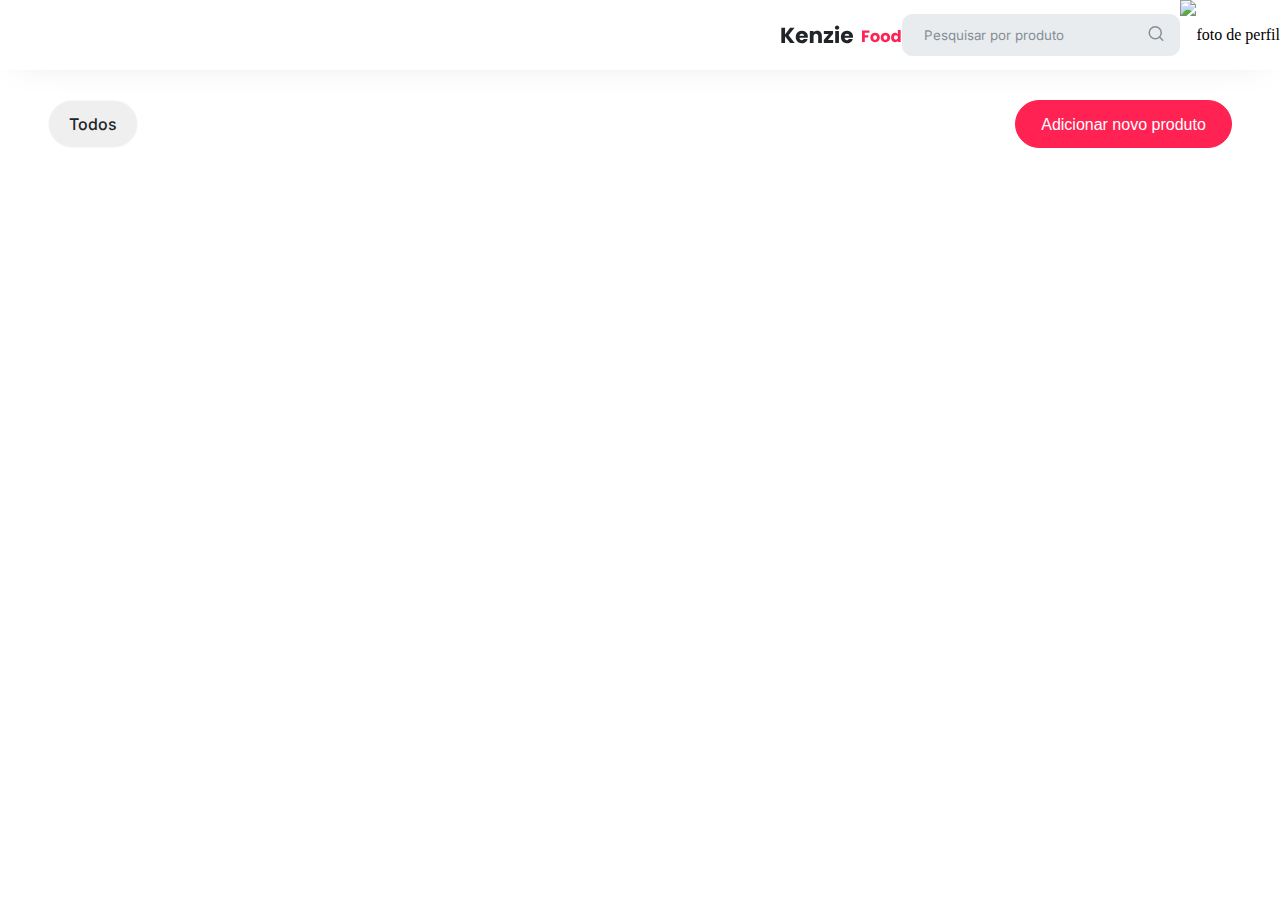
==== src/pages/admin.html @ 423d0959 "html e estilo do popup admin" ====
<!DOCTYPE html>
<html lang="pt">
<head>
    <meta charset="UTF-8">
    <meta http-equiv="X-UA-Compatible" content="IE=edge">
    <meta name="viewport" content="width=device-width, initial-scale=1.0">
    <link rel="stylesheet" href="../style/reset.css">
    <link rel="stylesheet" href="../style/styleAdmin.css">
    <title>Kenzie Food</title>
</head>
<body>
    <header>
        <section id="logoKenzieFood">
            <svg width="122" height="33" viewBox="0 0 122 33" fill="none" xmlns="http://www.w3.org/2000/svg">
                <path d="M10.1749 24L5.05492 17.2746V24H1.34508V8.77017H5.05492V15.4522L10.1315 8.77017H14.4922L8.59119 16.2332L14.7092 24H10.1749ZM27.8837 17.7519C27.8837 18.099 27.862 18.4606 27.8186 18.8366H19.4227C19.4806 19.5887 19.7192 20.1672 20.1386 20.5722C20.5725 20.9627 21.1005 21.158 21.7224 21.158C22.648 21.158 23.2916 20.7675 23.6532 19.9864H27.6017C27.3992 20.7819 27.0304 21.4979 26.4953 22.1342C25.9746 22.7706 25.3165 23.2696 24.521 23.6312C23.7255 23.9928 22.836 24.1736 21.8525 24.1736C20.6666 24.1736 19.6107 23.9205 18.6851 23.4142C17.7594 22.908 17.0363 22.1849 16.5156 21.2447C15.9949 20.3046 15.7346 19.2054 15.7346 17.9471C15.7346 16.6888 15.9877 15.5896 16.4939 14.6495C17.0146 13.7094 17.7377 12.9862 18.6634 12.48C19.589 11.9738 20.6521 11.7207 21.8525 11.7207C23.0241 11.7207 24.0654 11.9666 24.9766 12.4583C25.8878 12.9501 26.5965 13.6515 27.1027 14.5627C27.6234 15.4739 27.8837 16.5369 27.8837 17.7519ZM24.0871 16.7756C24.0871 16.1392 23.8702 15.633 23.4363 15.2569C23.0024 14.8809 22.46 14.6929 21.8092 14.6929C21.1872 14.6929 20.6593 14.8737 20.2254 15.2353C19.806 15.5968 19.5457 16.1103 19.4444 16.7756H24.0871ZM37.2171 11.7641C38.6345 11.7641 39.7627 12.2269 40.6015 13.1525C41.4549 14.0637 41.8815 15.322 41.8815 16.9275V24H38.1934V17.4264C38.1934 16.6165 37.9837 15.9873 37.5642 15.539C37.1448 15.0906 36.5807 14.8664 35.872 14.8664C35.1633 14.8664 34.5993 15.0906 34.1798 15.539C33.7604 15.9873 33.5507 16.6165 33.5507 17.4264V24H29.8409V11.8942H33.5507V13.4997C33.9267 12.9645 34.4329 12.5451 35.0693 12.2414C35.7057 11.9232 36.4216 11.7641 37.2171 11.7641ZM47.9307 20.941H53.1809V24H43.787V21.0495L48.8202 14.9532H43.8303V11.8942H53.0724V14.8447L47.9307 20.941ZM57.088 10.6359C56.4371 10.6359 55.902 10.4479 55.4825 10.0719C55.0776 9.68135 54.8751 9.20407 54.8751 8.64C54.8751 8.06147 55.0776 7.58418 55.4825 7.20813C55.902 6.81762 56.4371 6.62237 57.088 6.62237C57.7244 6.62237 58.245 6.81762 58.65 7.20813C59.0694 7.58418 59.2792 8.06147 59.2792 8.64C59.2792 9.20407 59.0694 9.68135 58.65 10.0719C58.245 10.4479 57.7244 10.6359 57.088 10.6359ZM58.932 11.8942V24H55.2222V11.8942H58.932ZM73.032 17.7519C73.032 18.099 73.0103 18.4606 72.967 18.8366H64.571C64.6289 19.5887 64.8675 20.1672 65.287 20.5722C65.7209 20.9627 66.2488 21.158 66.8707 21.158C67.7963 21.158 68.4399 20.7675 68.8015 19.9864H72.75C72.5475 20.7819 72.1787 21.4979 71.6436 22.1342C71.1229 22.7706 70.4648 23.2696 69.6693 23.6312C68.8738 23.9928 67.9844 24.1736 67.0009 24.1736C65.8149 24.1736 64.759 23.9205 63.8334 23.4142C62.9077 22.908 62.1846 22.1849 61.6639 21.2447C61.1432 20.3046 60.8829 19.2054 60.8829 17.9471C60.8829 16.6888 61.136 15.5896 61.6422 14.6495C62.1629 13.7094 62.8861 12.9862 63.8117 12.48C64.7374 11.9738 65.8004 11.7207 67.0009 11.7207C68.1724 11.7207 69.2137 11.9666 70.1249 12.4583C71.0361 12.9501 71.7448 13.6515 72.251 14.5627C72.7717 15.4739 73.032 16.5369 73.032 17.7519ZM69.2354 16.7756C69.2354 16.1392 69.0185 15.633 68.5846 15.2569C68.1507 14.8809 67.6083 14.6929 66.9575 14.6929C66.3355 14.6929 65.8076 14.8737 65.3737 15.2353C64.9543 15.5968 64.694 16.1103 64.5927 16.7756H69.2354Z" fill="#212529"/>
                <path d="M89.4447 11.5776V13.8068H84.7912V16.2149H88.2732V18.379H84.7912V23H82.0088V11.5776H89.4447ZM95.04 23.1302C94.1505 23.1302 93.3478 22.9403 92.6319 22.5607C91.9268 22.181 91.3681 21.6386 90.9559 20.9336C90.5546 20.2285 90.3539 19.4041 90.3539 18.4603C90.3539 17.5275 90.56 16.7085 90.9722 16.0034C91.3844 15.2875 91.9485 14.7397 92.6644 14.36C93.3803 13.9803 94.1831 13.7905 95.0725 13.7905C95.962 13.7905 96.7647 13.9803 97.4807 14.36C98.1966 14.7397 98.7607 15.2875 99.1729 16.0034C99.5851 16.7085 99.7912 17.5275 99.7912 18.4603C99.7912 19.3932 99.5797 20.2176 99.1566 20.9336C98.7444 21.6386 98.1749 22.181 97.4481 22.5607C96.7322 22.9403 95.9295 23.1302 95.04 23.1302ZM95.04 20.722C95.5715 20.722 96.0217 20.5268 96.3905 20.1363C96.7702 19.7458 96.96 19.1871 96.96 18.4603C96.96 17.7336 96.7756 17.1749 96.4068 16.7844C96.0488 16.3939 95.6041 16.1986 95.0725 16.1986C94.5302 16.1986 94.08 16.3939 93.722 16.7844C93.3641 17.1641 93.1851 17.7227 93.1851 18.4603C93.1851 19.1871 93.3586 19.7458 93.7058 20.1363C94.0637 20.5268 94.5085 20.722 95.04 20.722ZM105.4 23.1302C104.511 23.1302 103.708 22.9403 102.992 22.5607C102.287 22.181 101.728 21.6386 101.316 20.9336C100.915 20.2285 100.714 19.4041 100.714 18.4603C100.714 17.5275 100.92 16.7085 101.332 16.0034C101.745 15.2875 102.309 14.7397 103.025 14.36C103.741 13.9803 104.543 13.7905 105.433 13.7905C106.322 13.7905 107.125 13.9803 107.841 14.36C108.557 14.7397 109.121 15.2875 109.533 16.0034C109.945 16.7085 110.151 17.5275 110.151 18.4603C110.151 19.3932 109.94 20.2176 109.517 20.9336C109.105 21.6386 108.535 22.181 107.808 22.5607C107.092 22.9403 106.29 23.1302 105.4 23.1302ZM105.4 20.722C105.932 20.722 106.382 20.5268 106.751 20.1363C107.13 19.7458 107.32 19.1871 107.32 18.4603C107.32 17.7336 107.136 17.1749 106.767 16.7844C106.409 16.3939 105.964 16.1986 105.433 16.1986C104.89 16.1986 104.44 16.3939 104.082 16.7844C103.724 17.1641 103.545 17.7227 103.545 18.4603C103.545 19.1871 103.719 19.7458 104.066 20.1363C104.424 20.5268 104.869 20.722 105.4 20.722ZM111.074 18.4441C111.074 17.5112 111.248 16.6922 111.595 15.9871C111.953 15.282 112.436 14.7397 113.043 14.36C113.651 13.9803 114.328 13.7905 115.077 13.7905C115.674 13.7905 116.216 13.9153 116.704 14.1647C117.203 14.4142 117.594 14.7505 117.876 15.1736V10.9593H120.658V23H117.876V21.6983C117.615 22.1322 117.241 22.4793 116.753 22.7397C116.276 23 115.717 23.1302 115.077 23.1302C114.328 23.1302 113.651 22.9403 113.043 22.5607C112.436 22.1702 111.953 21.6224 111.595 20.9173C111.248 20.2014 111.074 19.3769 111.074 18.4441ZM117.876 18.4603C117.876 17.7661 117.68 17.2183 117.29 16.8169C116.91 16.4156 116.444 16.2149 115.891 16.2149C115.337 16.2149 114.865 16.4156 114.475 16.8169C114.095 17.2075 113.905 17.7498 113.905 18.4441C113.905 19.1383 114.095 19.6915 114.475 20.1037C114.865 20.5051 115.337 20.7058 115.891 20.7058C116.444 20.7058 116.91 20.5051 117.29 20.1037C117.68 19.7024 117.876 19.1546 117.876 18.4603Z" fill="#FF2253"/>
                </svg>                
        </section>
        <section id="barraDePesquisa">
            <input type="text" name="pesquisa" id="pesquisa" placeholder="Pesquisar por produto">
            <button id="botaoPesquisar">
                <svg width="18" height="19" viewBox="0 0 18 19" fill="none" xmlns="http://www.w3.org/2000/svg">
                    <path d="M8.25 14.75C11.5637 14.75 14.25 12.0637 14.25 8.75C14.25 5.43629 11.5637 2.75 8.25 2.75C4.93629 2.75 2.25 5.43629 2.25 8.75C2.25 12.0637 4.93629 14.75 8.25 14.75Z" stroke="#868E96" stroke-width="1.5" stroke-linecap="round" stroke-linejoin="round"/>
                    <path d="M15.7503 16.2499L12.4878 12.9874" stroke="#868E96" stroke-width="1.5" stroke-linecap="round" stroke-linejoin="round"/>
                </svg>
            </button>
        </section>
        <section>
            <img src="" alt="foto de perfil" srcset="" id="fotoPerfil">
        </section>
    </header>
    <main>
        <article id="vitrinePrincipal">
            <section id="vitrineCategorias">
                <nav id="botoesCategoria">
                    <button class="categoriasVitrine">Todos</button>
                </nav>
                <button id="adicionarProduto">Adicionar novo produto</button>
            </section>

            <div id="cadastrarProdutoModal" class="modal">

                <div class="modal-content">
                    <div class="cadastro">
                        <span class="close">X</span>
                        <p>Cadastro de produto</p>
                    </div>
                    <div id="cadastrarProdutoInfo">
                        <form id="cadastrarProdutoForm">
                            <label for="nomeProduto">Nome do Produto</label>
                            <input class="cadastrarProdutoInput" type="text" name="nomeProduto" placeholder="Digitar o nome do produto">
                            <label for="descricaoProduto">Descrição</label>
                            <input class="cadastrarProdutoInput" type="text" name="descricaoProduto" placeholder="Digitar a descrição">
                            <label>Categorias</label>
                            <div id="cadastrarProdutoCategorias">
                            </div>
                            <label for="valorProduto">Valor do Produto</label>
                            <input class="cadastrarProdutoInput" type="number" name="valorProduto" placeholder="Digitar o valor aqui">
                            <label for="imagemProduto">Link da Imagem</label>
                            <input class="cadastrarProdutoInput" type="url" name="imagemProduto" placeholder="Inser link">
                            <button id="cadastrarProdutoButton">Cadastrar Produto</button>
                        </form>
                    </div>
                </div>
              
              </div>

            <section id="vitrineProdutos">
                <!-- CARD DOS PRODUTOS VAI AQUI -->
            </section>
        </article>
    </main>
    <div class="modalEditarCarrinhoContainerOverlay modalEditarProdutoCarrinho--hide">
        <div class="modalEditarProdutoCarrinho">
            <div class="modalEditarProdutoCarrinho__cabecalho">
                <h3>Status</h3>
                <span>x</span>                   
            </div>

            <div class="modalEditarProdutoCarrinho__corpo">
                <form action="#">
                        <div class="modalEditarProdutoCarrinho__containerNome">
                            <label class="modalEditarProdutoCarrinho__label" for="nome">Nome do Produto</label>
                            <input class="modalEditarProdutoCarrinho__input" type="text" name="nome" id="nome" placeholder="">
                        </div>
                
                        <div class="modalEditarProdutoCarrinho__containerDescricao"> 
                            <label class="modalEditarProdutoCarrinho__descricao" for="descricao">Descrição</label>
                            <textarea type="text" name="descricao" id="descricao" class="modalEditarProdutoCarrinho__textArea"  placeholder="Esse é um dos sabores de pizza mais pedidos por quem não come carne"></textarea>
                        </div>            

                        <div class="modalEditarProdutoCarrinho__categoria">
                            <h3>Categorias</h3>
                            <div class="modalEditarProdutoCarrinho__containerBotoes">
                            
                                <button class="modalEditarProdutoCarrinho__butoes">Panificadora</button>
                                <button class="modalEditarProdutoCarrinho__butoes">Frutas</button>
                                <button class="modalEditarProdutoCarrinho__butoes">Bebidas</button>
                            </div>
                        </div>

                        <div class="modalEditarProdutoCarrinho__containerValorProduto">
                            <label class="modalEditarProdutoCarrinho__label" for="nome">Valor do Produto</label>
                            <input class="modalEditarProdutoCarrinho__input" type="text" name="nome" id="nome" placeholder="50.00">
                        </div>
                        
                        <div class="modalEditarProdutoCarrinho__containerLinkDaImagem">
                            <label class="modalEditarProdutoCarrinho__label" for="nome">Link da imagem</label>
                            <input class="modalEditarProdutoCarrinho__input" type="url" name="nome" id="nome" placeholder="https://images.unsplash.com/">
                        </div>

                        <div class="modalEditarProdutoCarrinho__containerBotoesSubmit">
                            
                            <button class="modalEditarProdutoCarrinho__butoes">Excluir</button>
                            <button class="modalEditarProdutoCarrinho__butoes modalEditarProdutoCarrinho__butoes--width">Salvar alterações</button>
                        </div>
                    
                </form>
            </div>
        </div>
    </div>
    <div class="notification-popup notification-popup--hide">
        <div class="notification-popup__cabecalho">
            <h2>Status</h2>
            <span>x</span>   
        </div>
        <div class="notification-popup__corpo">
            <p>Produto adicionado com sucesso</p>
        </div>

        <div class="notification-popup__status notification-popup__status--bg-color"></div>
    </div>

    <script type="module" src="../controllers/admin/scriptAdmin.js"></script>
</body>
</html>
---- src/style/styleAdmin.css ----
@import url("https://fonts.googleapis.com/css2?family=Inter:wght@100;200;300;400;500;600;700;800;900&family=Poppins:ital,wght@0,100;0,200;0,300;0,400;0,500;0,600;0,700;0,800;0,900;1,100;1,200;1,300;1,400;1,500;1,600;1,700;1,800;1,900&display=swap");

/* HEADER */
header {
    width: 100%;
    line-height: 70px;
    display: flex;
    flex-direction: row;
    justify-content: flex-end;
    box-shadow: 0px 0px 40px -20px rgba(0, 0, 0, 0.25);
    margin-bottom: 30px;
    align-items: center;
}

#content {
    display: flex;
    justify-content: space-between;
    width: 100vw;
    margin: 0 auto;
    padding: 1rem 3rem;
}

#pesquisa {
    border: none;
    box-sizing: border-box;
    font-family: "Inter";
    font-style: normal;
    color: #868e96;
    background: #e9ecef;
    padding-left: 1em;
}

::placeholder {
    color: #868e96;
}



#logoKenzieFood{
    display: flex;
    align-items: center;
}

#voltarHome{
    height: 43px;
}

#barraDePesquisa{
    display: flex;
    background-color: #e9ecef;
    border: 1.5px solid #e9ecef;
    border-radius: 10px;
    padding: 0.5em;
}

#botaoPesquisar{
    border: none;
    background: transparent;
}



#adicionarProduto {
    width: 217px;
    height: 48px;
}

#cadastrarProdutoButton {
    width: 440px;
    height: 51px;
    margin-top: 40px;
}

#adicionarProduto, #cadastrarProdutoButton {
    background-color: #FF2253;
    display: flex;
    align-items: center;
    justify-content: center;
    border: 1.5px solid #FF2253;
    box-sizing: border-box;
    border-radius: 32px;
    cursor: pointer;
    color: white;
    font-weight: 500;
    font-size: 16px;
    line-height: 19px;
}

.modal {
    display: none; 
    align-items: center;
    justify-content: center;
    position: fixed; 
    z-index: 1; 
    left: 0;
    top: 0;
    width: 100%;
    height: 100%; 
    background-color: rgb(0,0,0); 
    background-color: rgba(0,0,0,0.4); 
}
  
.modal-content {
    display: flex;
    flex-direction: column;
    background-color: #F8F9FA;
    margin: 15% auto; 
    padding: 20px 0px;
    border: 1px solid #888;
    width: 496px; 
    border-radius: 8px;
    font-family: 'Inter';
}

.cadastro {
    display: flex;
    flex-direction: row-reverse;
    justify-content: space-between;
    align-items: center;
    margin: 0 25px 25px 25px;
}

.cadastro p {
    font-family: 'Poppins';
    font-style: normal;
    font-weight: 600;
    font-size: 17px;
    line-height: 20px;
}
  
.close {
    display: flex;
    align-items: center;
    justify-content: center;
    width: 30px;
    height: 30px;
    color: #868E96;
    float: right;
    font-family: 'Nunito';
    font-size: normal;
    font-size: 14px;
    font-weight: 400;
    line-height: 20px;
    background: #E9ECEF;
    border-radius: 4px;
}
  
.close:hover, .close:focus {
    color: black;
    text-decoration: none;
    cursor: pointer;
}

#cadastrarProdutoInfo {
    display: flex;
    justify-content: center;
    background: #FFFFFF;
    border-radius: 0px 0px 8px 8px;
}

#cadastrarProdutoForm {
    display: flex;
    flex-direction: column;
}

.cadastrarProdutoInput {
    width: 440px;
    height: 52px;
    background: #F8F9FA;
    border: 1.5px solid #DEE2E6;
    box-sizing: border-box;
    border-radius: 12px;
}

#cadastrarProdutoForm label {
    margin-top: 10px;
    margin-bottom: 5px;
}

#cadastrarProdutoCategorias{
    display: flex;
    justify-content: flex-start;
    flex-wrap: wrap;
    max-width: 440px;

}

#cadastrarProdutoCategorias .categoriasVitrine {
    display: flex;
    align-items: center;
    justify-content: center;
    box-sizing: border-box;
    border: 1.5px solid #F8F9FA;
    border-radius: 32px;
    cursor: pointer;
    background: #F8F9FA;
    color: #868E96;
    font-weight: 500;
    font-size: 16px;
    line-height: 19px;
    width: fit-content;
    padding: 0px 20px;
    height: 40px;
    margin: 4px;
}

#cadastrarProdutoCategorias .categoriasVitrine:hover, .categoriasVitrine:hover, .categoriaSelected, .categoriaProdutoSelected {
    background-color: #FF2253;
    border: 1.5px solid #FF2253;
    color: white;
}

#vitrineCategorias {
    display: flex;
    justify-content: space-between;
    margin: 0 48px;
}

#botoesCategoria {
    display: flex;
    flex-wrap: wrap;
}

.categoriasVitrine {
    color: #212529;
    border: 1.5px solid #fff7f4;
}
.categoriasVitrine, .categoriaSelected, .categoriaProdutoSelected {
    display: flex;
    align-items: center;
    height: 48px;
    width: fit-content;
    font-family: "Inter";
    font-style: normal;
    font-weight: 500;
    font-size: 16px;
    box-sizing: border-box;
    border-radius: 32px;
    margin-bottom: 20px;
    margin-right: 3px;
    padding: 0px 20px;
    cursor: pointer;
}

.categoriasVitrine:hover, .categoriaSelected, .categoriaProdutoSelected {
    background-color: #FF2253;
    border: 1.5px solid #FF2253;
    color: white;
}


#categoriaInedita {
    display: flex;
    align-items: center;
    justify-content: center;
    box-sizing: border-box;
    border: 1.5px solid #F8F9FA;
    border-radius: 32px;
    background: #F8F9FA;
    color: #868E96;
    font-weight: 500;
    font-size: 16px;
    line-height: 19px;
    width: fit-content;
    padding: 0px 20px;
    height: 40px;
    margin: 4px;
}

.categoriaProdutoSelected {
    height: 40px;
    margin: 4px;
}
/* TABELA CARDS */

#vitrineProdutos {
    display: grid;
    margin: 0 48px;
    overflow-x: scroll;
}

#tituloVitrine{
    display: flex;
    margin-bottom: 2rem;
}

.coluna{
    width: 30%;
    font-size: 1em;
    color: #868E96;
}

.colunaAcoes{
    width: 20%;
    font-size: 1em;
    display: flex;
    color: #868E96;
    justify-content: center;
}

.containerCardProduto{
    display: flex;
    margin: 0.5rem 0;
    border: 1px solid #E9ECEF;
    border-radius: 12px;
    padding: 0.5rem;
}

.infoProduto{
    width: 30%;
    display: flex;
    align-items: center;
}

.infoProduto img{
    width: 2rem;
    height: 2rem;
    border-radius: 132px;
    margin-right: 1.5rem;
}

.infoProduto h2{
    font-family: 'Poppins';
    font-style: normal;
    font-weight: 500;
    font-size: 0.9em;
    color: #212529;
}

.infoCategorias{
    width: 30%;
    display: flex;
    align-items: center;
}

.infoCategorias h3{
    color: #868E96;
    background: #F8F9FA;
    border-radius: 8px;
    padding: 0.3em 1em;
}

.infoDescricao{
    width: 30%;
    display: flex;
    align-items: center;
    
}

.infoDescricao p{
    font-family: 'Poppins';
    font-style: normal;
    font-weight: 400;
    font-size: 0.9em;
    color: #868E96;
    max-width: 12ch;
    overflow: hidden;
    text-overflow: ellipsis;
    white-space: nowrap;
}

.infoAcoes{
    width: 20%;
    display: flex;
    align-items: center;
    justify-content: center;
}

.infoAcoes button{
    display: flex;
    border-radius: 100px;
    width: 2.5rem;
    align-content: center;
    height: 2.5rem;
    align-items: center;
    justify-content: center;
    border: none;
}

.infoAcoes button svg{
    width: 1rem;
    height: 1rem;
}

#editar{
    margin: 0 1rem;
}

@media (min-width: 800px){

    #vitrineProdutos{
        overflow-x: hidden;
    }

    .infoDescricao p{
        max-width: 20ch;
    }

}


/* Modal: Editar produto - Inicio*/
body{
    box-sizing: border-box;
}
.modalEditarCarrinhoContainerOverlay{
    width: 100vw;
    height: 100vh;
    background-color: #0000003d;
    top: 0;
    position: fixed;
    z-index: 2;
}
.modalEditarProdutoCarrinho{
    width: 496px;
    margin: 0 auto;
    
}
/* input, textarea{
   
} */


.modalEditarProdutoCarrinho__cabecalho{
    display: flex;
    align-items: center;
    position: relative;
    
    width: 100%;
    height: 70px;
    border-radius: 8px 8px 0px 0px;
    background-color: #F8F9FA
}
.modalEditarProdutoCarrinho__cabecalho h2{
    margin-left: 28px;
    
    font-family: 'Poppins', sans-serif;
    font-size: 14px;
    font-weight: 500;
    font-style: normal;
}
.modalEditarProdutoCarrinho__cabecalho span{
    display: flex;
    justify-content: center;
    align-items: center;
    
    position: absolute;
    right: 0;
    margin-right: 28px;
    
    Width: 31px;
    Height: 30px;
    border-radius: 4px;
    background-color: #E9ECEF;
    
    font-family: 'Nunito', sans-serif;
    color: #868E96;
    font-weight: 400;
    font-style: normal;
}


.modalEditarProdutoCarrinho__corpo{
    display: flex;
    flex-direction: column;
    align-items: center;

    width: 100%;
    height: 685px;
    border-radius: 0px 0px 8px 8px;
    background-color: #FFFFFF;
}
.modalEditarProdutoCarrinho__containerNome{
    display: flex;
    justify-content: center;
    flex-direction: column;

    height: 68px;
    margin-top: 36px;
}

.modalEditarProdutoCarrinho__containerDescricao{
    display: flex;
    justify-content: center;
    flex-direction: column;

    height: 96px;
    margin-top: 40px;

}

.modalEditarProdutoCarrinho__containerValorProduto{
    display: flex;
    justify-content: center;
    flex-direction: column;

    
    margin-top: 40px;
}
.modalEditarProdutoCarrinho__containerLinkDaImagem{
    display: flex;
    justify-content: center;
    flex-direction: column;

    height: 68px;
    margin-top: 40px;
}
.modalEditarProdutoCarrinho__textArea{
    display: flex;
    flex-direction: row;
    align-items: center;

    width: 440px;
    height: 80px;

    padding: 20px;
    resize: none;

    overflow: hidden;

    flex: none;
    order: 1;
    align-self: stretch;
    flex-grow: 0;
    margin: 10px 0px;

    border: 1.5px solid #DEE2E6;
    box-sizing: border-box;
    border-radius: 12px;
    
    color: #212529;
    background-color: #F8F9FA;
}

.modalEditarProdutoCarrinho__textArea::placeholder{
    flex: none;
    order: 0;
    flex-grow: 1;
    margin: 0px 10px;

    font-family: 'Inter';
    font-style: normal;
    font-weight: 400;
    font-size: 16px;
    color: #868E96;
}


.modalEditarProdutoCarrinho__textArea:hover{
    border: 1.5px solid #DEE2E6;
    background-color: #DEE2E6;

}
.modalEditarProdutoCarrinho__textArea:focus{
    
    border: 1.5px solid #212529;
    background-color: #ffffff;
    outline: none
}

.modalEditarProdutoCarrinho__label{
    color:#212529 ;
    line-height: 0;
}
.modalEditarProdutoCarrinho__input{
    width: 440px;
    height: 52px;
    padding: 26px 2px 26px 20px;
    margin: 16px 0px;
    

    border: 1.5px solid #DEE2E6;
    box-sizing: border-box;
    border-radius: 12px;
    color: #212529;
    background-color: #F8F9FA;
}
.modalEditarProdutoCarrinho__input::placeholder{
    flex: none;
    order: 0;
    flex-grow: 0;
    margin: 0px 10px;

    font-family: 'Inter';
    font-style: normal;
    font-weight: 400;
    font-size: 16px;
    color: #868E96;
}

.modalEditarProdutoCarrinho__input:hover{
    border: 1.5px solid #DEE2E6;
    background-color: #DEE2E6;
}

.modalEditarProdutoCarrinho__input:focus{

    border: 1.5px solid #212529;
    background-color: #ffffff;
    outline: none;
}




.modalEditarProdutoCarrinho__categoria{
    display: flex;
    flex-direction: column;
    justify-content: stretch;
    align-items: center;

    width: 440px;
    height: 60px;
    margin-top: 40px;

}
.modalEditarProdutoCarrinho__categoria h3{
    align-self: start;
    margin: 0;
    color: #212529;
    margin-bottom: 10px
}

.modalEditarProdutoCarrinho__containerBotoes{
    display: flex;
    justify-content: space-between;

    width: 100%;
     
}

.modalEditarProdutoCarrinho__categoria .modalEditarProdutoCarrinho__butoes{
 
    width: 136px;
    height: 40px;

    font-family: 'Inter';
    font-style: normal;
    font-weight: 500;
    font-size: 14px;
    line-height: 17px;
    text-align: center;
    color: #868E96;

    border: 1.5px solid #F8F9FA;
    box-sizing: border-box;
    border-radius: 32px;
    background-color: #F8F9FA;
    
    
}
.modalEditarProdutoCarrinho__categoria .modalEditarProdutoCarrinho__butoes:hover{
border: 1.5px solid #FF2253;
background-color: #FF2253;
color: #F8F9FA;
}

.modalEditarProdutoCarrinho__containerBotoesSubmit .modalEditarProdutoCarrinho__butoes{
    width: 192px;
    height: 52px;
    
    font-family: 'Inter';
    font-style: normal;
    font-weight: 500;
    font-size: 14px;
    line-height: 17px;
    text-align: center;
    color: #868E96;

    border: 1.5px solid #F8F9FA;
    box-sizing: border-box;
    border-radius: 32px;
    background-color: #F8F9FA;
}

.modalEditarProdutoCarrinho__containerBotoesSubmit{
    margin-top: 30px;
}
.modalEditarProdutoCarrinho__containerBotoesSubmit .modalEditarProdutoCarrinho__butoes--width{
    width: 240px;
}
.modalEditarProdutoCarrinho__containerBotoesSubmit .modalEditarProdutoCarrinho__butoes:hover{
    border: 1.5px solid #FF2253;
    background-color: #FF2253;
    color: #F8F9FA;
}
.modalEditarProdutoCarrinho--hide{
    display: none;
}

/* Modal: Editar produto - Fim*/


.notification-popup{
    width: 496px;
    height: 135px;
    bottom: 8px;
    float: right;
    right: 8px;
    position: fixed;
    opacity: 1;
    transition: opacity .5s linear;

}

.notification-popup--hide{
    opacity: 0;
    pointer-events: none
}

.notification-popup__cabecalho{
    display: flex;
    align-items: center;
    position: relative;
    
    width: 100%;
    height: 70px;
    border-radius: 8px 8px 0px 0px;
    background-color: #F8F9FA
}
.notification-popup__cabecalho h2{
    margin-left: 28px;
    
    font-family: 'Poppins', sans-serif;
    font-size: 14px;
    font-weight: 500;
    font-style: normal;
    color: #000000;
    
}

.notification-popup__cabecalho span{
    display: flex;
    justify-content: center;
    align-items: center;
    
    position: absolute;
    right: 0;
    margin-right: 28px;
    
    Width: 31px;
    Height: 30px;
    border-radius: 4px;
    background-color: #E9ECEF;
    
    font-family: 'Nunito', sans-serif;
    color: #868E96;
    font-weight: 400;
    font-style: normal;
}

.notification-popup__corpo{
    display: flex;
    justify-content: flex-start;
    align-items: center;

    height: 65px;
    border-radius: 0px 0px 8px 8px;
    background-color: #FFFFFF;
}
.notification-popup__corpo p{
    margin-left: 28px;
    font-family: 'Poppins';
    font-style: normal;
    font-weight: 400;
    font-size: 14px;
    line-height: 24px;

    color: #212529;
}
.notification-popup__status{
    height: 8px;
    border-radius: 0px 0px 8px 8px
}

.notification-popup__status--bg-color{
    
    background-color: #39DF8F;
}
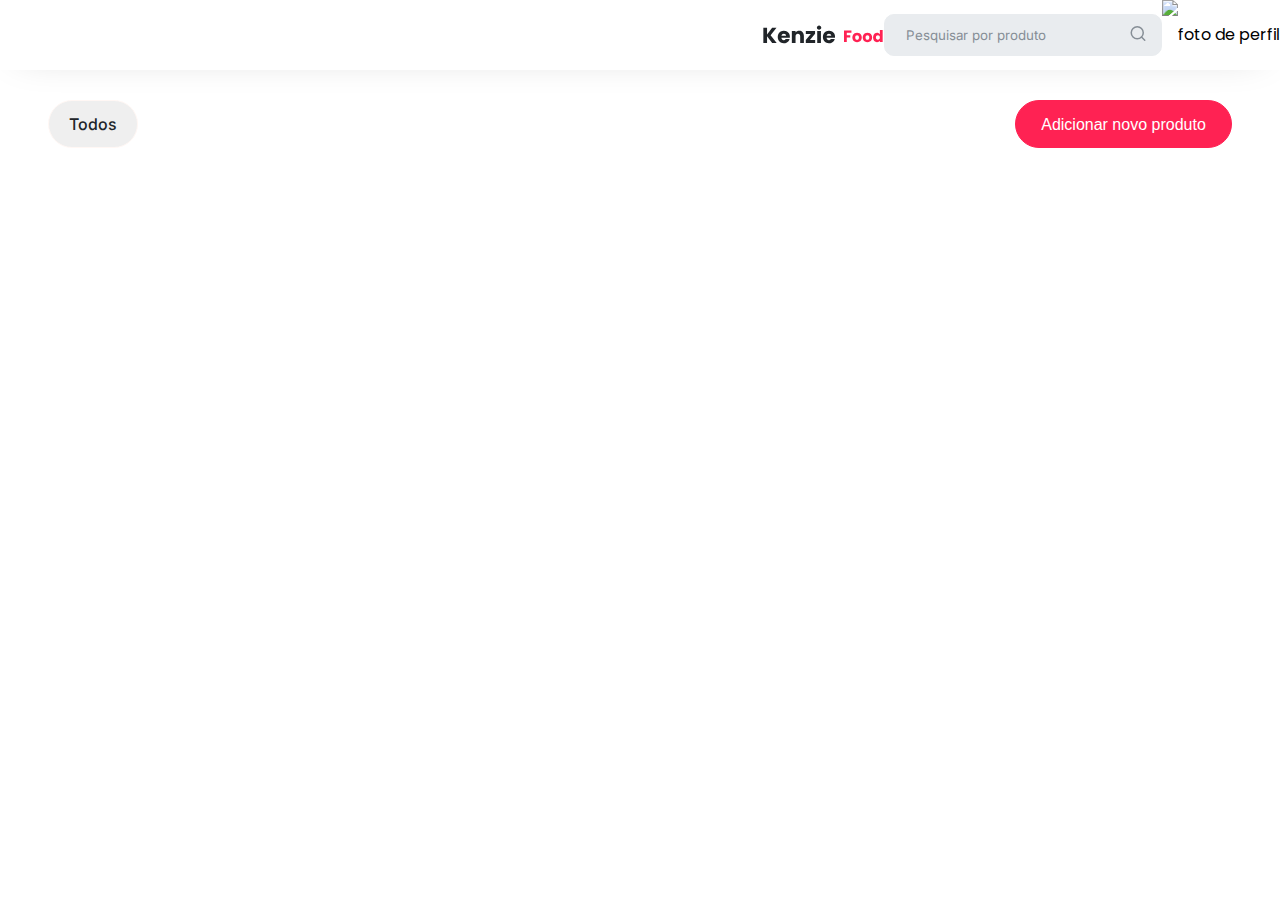
==== commit 00b23804: "Merge branch 'develop' into feat/CARRINHOHOMEPAGE" ====
--- a/src/pages/admin.html
+++ b/src/pages/admin.html
@@ -70,6 +70,7 @@
             </section>
         </article>
     </main>
+
     <div class="modalEditarCarrinhoContainerOverlay modalEditarProdutoCarrinho--hide">
         <div class="modalEditarProdutoCarrinho">
             <div class="modalEditarProdutoCarrinho__cabecalho">
@@ -119,16 +120,17 @@
             </div>
         </div>
     </div>
-    <div class="notification-popup notification-popup--hide">
+
+    <div class="notification-popup notification-popup--hide" id="notificationPopup">
+
         <div class="notification-popup__cabecalho">
             <h2>Status</h2>
             <span>x</span>   
         </div>
-        <div class="notification-popup__corpo">
-            <p>Produto adicionado com sucesso</p>
-        </div>
 
-        <div class="notification-popup__status notification-popup__status--bg-color"></div>
+        <div class="notification-popup__corpo"></div>
+
+        <div class="notification-popup__status"></div>
     </div>
 
     <script type="module" src="../controllers/admin/scriptAdmin.js"></script>
--- a/src/style/styleAdmin.css
+++ b/src/style/styleAdmin.css
@@ -1,5 +1,10 @@
 
 @import url("https://fonts.googleapis.com/css2?family=Inter:wght@100;200;300;400;500;600;700;800;900&family=Poppins:ital,wght@0,100;0,200;0,300;0,400;0,500;0,600;0,700;0,800;0,900;1,100;1,200;1,300;1,400;1,500;1,600;1,700;1,800;1,900&display=swap");
+
+
+body{
+    font-family: 'Poppins', sans-serif;
+}
 
 /* HEADER */
 header {
@@ -178,12 +183,11 @@
     margin-bottom: 5px;
 }
 
-#cadastrarProdutoCategorias{
+#cadastrarProdutoCategorias {
     display: flex;
     justify-content: flex-start;
-    flex-wrap: wrap;
+    overflow: auto;
     max-width: 440px;
-
 }
 
 #cadastrarProdutoCategorias .categoriasVitrine {
@@ -214,12 +218,13 @@
 #vitrineCategorias {
     display: flex;
     justify-content: space-between;
-    margin: 0 48px;
+    margin: 0 48px 48px;
 }
 
 #botoesCategoria {
     display: flex;
-    flex-wrap: wrap;
+    overflow-x: auto;
+    margin-right: 10px;
 }
 
 .categoriasVitrine {
@@ -330,8 +335,35 @@
 
 .infoCategorias{
     width: 30%;
-    display: flex;
-    align-items: center;
+    max-width: 30%;
+    display: flex;
+    align-items: center;
+    overflow-x: auto;
+    margin-right: 10px;
+}
+
+.infoCategorias::-webkit-scrollbar {
+    height: 5px;
+}
+
+#cadastrarProdutoCategorias::-webkit-scrollbar,
+#botoesCategoria::-webkit-scrollbar {
+    width: 1px;
+    height: 10px;
+}
+
+.infoCategorias::-webkit-scrollbar-track, 
+#cadastrarProdutoCategorias::-webkit-scrollbar-track,
+#botoesCategoria::-webkit-scrollbar-track {
+    box-shadow: inset 0 0 6px rgba(0, 0, 0, 0.3);
+    border-radius: 10px;
+}
+   
+.infoCategorias::-webkit-scrollbar-thumb, 
+#cadastrarProdutoCategorias::-webkit-scrollbar-thumb,
+#botoesCategoria::-webkit-scrollbar-thumb {
+    background-color: #FF2253;
+    border-radius: 10px;
 }
 
 .infoCategorias h3{
@@ -396,7 +428,6 @@
     .infoDescricao p{
         max-width: 20ch;
     }
-
 }
 
 
@@ -692,28 +723,29 @@
 /* Modal: Editar produto - Fim*/
 
 
-.notification-popup{
+.notification-popup,
+.notification-popup--hide
+{
     width: 496px;
     height: 135px;
     bottom: 8px;
     float: right;
     right: 8px;
     position: fixed;
+    transition: opacity .5s linear;
+    pointer-events: none
+}
+.notification-popup {
     opacity: 1;
-    transition: opacity .5s linear;
-
-}
-
+}
 .notification-popup--hide{
     opacity: 0;
-    pointer-events: none
 }
 
 .notification-popup__cabecalho{
     display: flex;
     align-items: center;
     position: relative;
-    
     width: 100%;
     height: 70px;
     border-radius: 8px 8px 0px 0px;
@@ -773,9 +805,3 @@
     height: 8px;
     border-radius: 0px 0px 8px 8px
 }
-
-.notification-popup__status--bg-color{
-    
-    background-color: #39DF8F;
-}
-
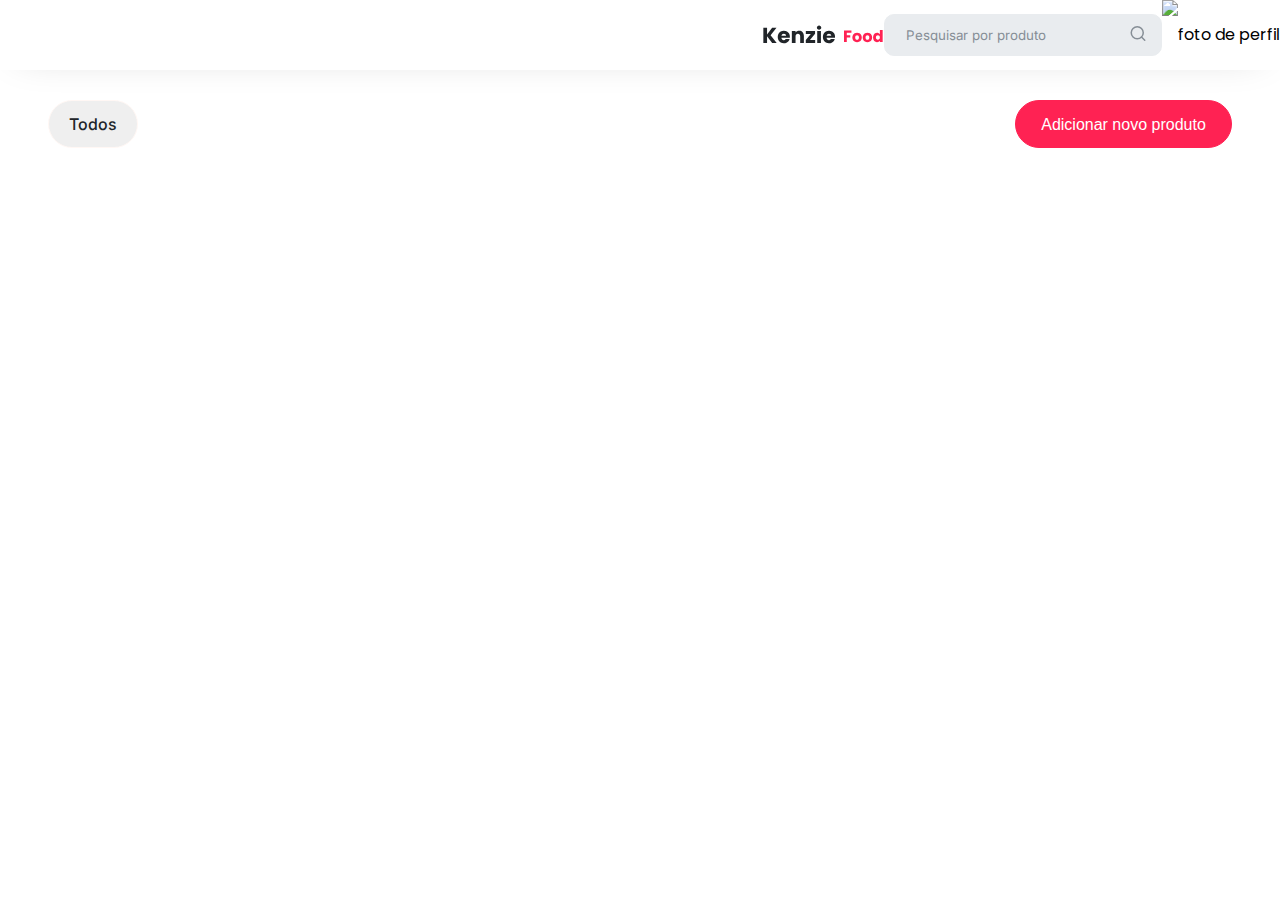
==== commit 5a445f33: "fix/css" ====
--- a/src/pages/admin.html
+++ b/src/pages/admin.html
@@ -1,5 +1,6 @@
 <!DOCTYPE html>
-<html lang="pt">
+<html lang="pt-BR">
+
 <head>
     <meta charset="UTF-8">
     <meta http-equiv="X-UA-Compatible" content="IE=edge">
@@ -8,20 +9,28 @@
     <link rel="stylesheet" href="../style/styleAdmin.css">
     <title>Kenzie Food</title>
 </head>
+
 <body>
     <header>
         <section id="logoKenzieFood">
             <svg width="122" height="33" viewBox="0 0 122 33" fill="none" xmlns="http://www.w3.org/2000/svg">
-                <path d="M10.1749 24L5.05492 17.2746V24H1.34508V8.77017H5.05492V15.4522L10.1315 8.77017H14.4922L8.59119 16.2332L14.7092 24H10.1749ZM27.8837 17.7519C27.8837 18.099 27.862 18.4606 27.8186 18.8366H19.4227C19.4806 19.5887 19.7192 20.1672 20.1386 20.5722C20.5725 20.9627 21.1005 21.158 21.7224 21.158C22.648 21.158 23.2916 20.7675 23.6532 19.9864H27.6017C27.3992 20.7819 27.0304 21.4979 26.4953 22.1342C25.9746 22.7706 25.3165 23.2696 24.521 23.6312C23.7255 23.9928 22.836 24.1736 21.8525 24.1736C20.6666 24.1736 19.6107 23.9205 18.6851 23.4142C17.7594 22.908 17.0363 22.1849 16.5156 21.2447C15.9949 20.3046 15.7346 19.2054 15.7346 17.9471C15.7346 16.6888 15.9877 15.5896 16.4939 14.6495C17.0146 13.7094 17.7377 12.9862 18.6634 12.48C19.589 11.9738 20.6521 11.7207 21.8525 11.7207C23.0241 11.7207 24.0654 11.9666 24.9766 12.4583C25.8878 12.9501 26.5965 13.6515 27.1027 14.5627C27.6234 15.4739 27.8837 16.5369 27.8837 17.7519ZM24.0871 16.7756C24.0871 16.1392 23.8702 15.633 23.4363 15.2569C23.0024 14.8809 22.46 14.6929 21.8092 14.6929C21.1872 14.6929 20.6593 14.8737 20.2254 15.2353C19.806 15.5968 19.5457 16.1103 19.4444 16.7756H24.0871ZM37.2171 11.7641C38.6345 11.7641 39.7627 12.2269 40.6015 13.1525C41.4549 14.0637 41.8815 15.322 41.8815 16.9275V24H38.1934V17.4264C38.1934 16.6165 37.9837 15.9873 37.5642 15.539C37.1448 15.0906 36.5807 14.8664 35.872 14.8664C35.1633 14.8664 34.5993 15.0906 34.1798 15.539C33.7604 15.9873 33.5507 16.6165 33.5507 17.4264V24H29.8409V11.8942H33.5507V13.4997C33.9267 12.9645 34.4329 12.5451 35.0693 12.2414C35.7057 11.9232 36.4216 11.7641 37.2171 11.7641ZM47.9307 20.941H53.1809V24H43.787V21.0495L48.8202 14.9532H43.8303V11.8942H53.0724V14.8447L47.9307 20.941ZM57.088 10.6359C56.4371 10.6359 55.902 10.4479 55.4825 10.0719C55.0776 9.68135 54.8751 9.20407 54.8751 8.64C54.8751 8.06147 55.0776 7.58418 55.4825 7.20813C55.902 6.81762 56.4371 6.62237 57.088 6.62237C57.7244 6.62237 58.245 6.81762 58.65 7.20813C59.0694 7.58418 59.2792 8.06147 59.2792 8.64C59.2792 9.20407 59.0694 9.68135 58.65 10.0719C58.245 10.4479 57.7244 10.6359 57.088 10.6359ZM58.932 11.8942V24H55.2222V11.8942H58.932ZM73.032 17.7519C73.032 18.099 73.0103 18.4606 72.967 18.8366H64.571C64.6289 19.5887 64.8675 20.1672 65.287 20.5722C65.7209 20.9627 66.2488 21.158 66.8707 21.158C67.7963 21.158 68.4399 20.7675 68.8015 19.9864H72.75C72.5475 20.7819 72.1787 21.4979 71.6436 22.1342C71.1229 22.7706 70.4648 23.2696 69.6693 23.6312C68.8738 23.9928 67.9844 24.1736 67.0009 24.1736C65.8149 24.1736 64.759 23.9205 63.8334 23.4142C62.9077 22.908 62.1846 22.1849 61.6639 21.2447C61.1432 20.3046 60.8829 19.2054 60.8829 17.9471C60.8829 16.6888 61.136 15.5896 61.6422 14.6495C62.1629 13.7094 62.8861 12.9862 63.8117 12.48C64.7374 11.9738 65.8004 11.7207 67.0009 11.7207C68.1724 11.7207 69.2137 11.9666 70.1249 12.4583C71.0361 12.9501 71.7448 13.6515 72.251 14.5627C72.7717 15.4739 73.032 16.5369 73.032 17.7519ZM69.2354 16.7756C69.2354 16.1392 69.0185 15.633 68.5846 15.2569C68.1507 14.8809 67.6083 14.6929 66.9575 14.6929C66.3355 14.6929 65.8076 14.8737 65.3737 15.2353C64.9543 15.5968 64.694 16.1103 64.5927 16.7756H69.2354Z" fill="#212529"/>
-                <path d="M89.4447 11.5776V13.8068H84.7912V16.2149H88.2732V18.379H84.7912V23H82.0088V11.5776H89.4447ZM95.04 23.1302C94.1505 23.1302 93.3478 22.9403 92.6319 22.5607C91.9268 22.181 91.3681 21.6386 90.9559 20.9336C90.5546 20.2285 90.3539 19.4041 90.3539 18.4603C90.3539 17.5275 90.56 16.7085 90.9722 16.0034C91.3844 15.2875 91.9485 14.7397 92.6644 14.36C93.3803 13.9803 94.1831 13.7905 95.0725 13.7905C95.962 13.7905 96.7647 13.9803 97.4807 14.36C98.1966 14.7397 98.7607 15.2875 99.1729 16.0034C99.5851 16.7085 99.7912 17.5275 99.7912 18.4603C99.7912 19.3932 99.5797 20.2176 99.1566 20.9336C98.7444 21.6386 98.1749 22.181 97.4481 22.5607C96.7322 22.9403 95.9295 23.1302 95.04 23.1302ZM95.04 20.722C95.5715 20.722 96.0217 20.5268 96.3905 20.1363C96.7702 19.7458 96.96 19.1871 96.96 18.4603C96.96 17.7336 96.7756 17.1749 96.4068 16.7844C96.0488 16.3939 95.6041 16.1986 95.0725 16.1986C94.5302 16.1986 94.08 16.3939 93.722 16.7844C93.3641 17.1641 93.1851 17.7227 93.1851 18.4603C93.1851 19.1871 93.3586 19.7458 93.7058 20.1363C94.0637 20.5268 94.5085 20.722 95.04 20.722ZM105.4 23.1302C104.511 23.1302 103.708 22.9403 102.992 22.5607C102.287 22.181 101.728 21.6386 101.316 20.9336C100.915 20.2285 100.714 19.4041 100.714 18.4603C100.714 17.5275 100.92 16.7085 101.332 16.0034C101.745 15.2875 102.309 14.7397 103.025 14.36C103.741 13.9803 104.543 13.7905 105.433 13.7905C106.322 13.7905 107.125 13.9803 107.841 14.36C108.557 14.7397 109.121 15.2875 109.533 16.0034C109.945 16.7085 110.151 17.5275 110.151 18.4603C110.151 19.3932 109.94 20.2176 109.517 20.9336C109.105 21.6386 108.535 22.181 107.808 22.5607C107.092 22.9403 106.29 23.1302 105.4 23.1302ZM105.4 20.722C105.932 20.722 106.382 20.5268 106.751 20.1363C107.13 19.7458 107.32 19.1871 107.32 18.4603C107.32 17.7336 107.136 17.1749 106.767 16.7844C106.409 16.3939 105.964 16.1986 105.433 16.1986C104.89 16.1986 104.44 16.3939 104.082 16.7844C103.724 17.1641 103.545 17.7227 103.545 18.4603C103.545 19.1871 103.719 19.7458 104.066 20.1363C104.424 20.5268 104.869 20.722 105.4 20.722ZM111.074 18.4441C111.074 17.5112 111.248 16.6922 111.595 15.9871C111.953 15.282 112.436 14.7397 113.043 14.36C113.651 13.9803 114.328 13.7905 115.077 13.7905C115.674 13.7905 116.216 13.9153 116.704 14.1647C117.203 14.4142 117.594 14.7505 117.876 15.1736V10.9593H120.658V23H117.876V21.6983C117.615 22.1322 117.241 22.4793 116.753 22.7397C116.276 23 115.717 23.1302 115.077 23.1302C114.328 23.1302 113.651 22.9403 113.043 22.5607C112.436 22.1702 111.953 21.6224 111.595 20.9173C111.248 20.2014 111.074 19.3769 111.074 18.4441ZM117.876 18.4603C117.876 17.7661 117.68 17.2183 117.29 16.8169C116.91 16.4156 116.444 16.2149 115.891 16.2149C115.337 16.2149 114.865 16.4156 114.475 16.8169C114.095 17.2075 113.905 17.7498 113.905 18.4441C113.905 19.1383 114.095 19.6915 114.475 20.1037C114.865 20.5051 115.337 20.7058 115.891 20.7058C116.444 20.7058 116.91 20.5051 117.29 20.1037C117.68 19.7024 117.876 19.1546 117.876 18.4603Z" fill="#FF2253"/>
-                </svg>                
+                <path
+                    d="M10.1749 24L5.05492 17.2746V24H1.34508V8.77017H5.05492V15.4522L10.1315 8.77017H14.4922L8.59119 16.2332L14.7092 24H10.1749ZM27.8837 17.7519C27.8837 18.099 27.862 18.4606 27.8186 18.8366H19.4227C19.4806 19.5887 19.7192 20.1672 20.1386 20.5722C20.5725 20.9627 21.1005 21.158 21.7224 21.158C22.648 21.158 23.2916 20.7675 23.6532 19.9864H27.6017C27.3992 20.7819 27.0304 21.4979 26.4953 22.1342C25.9746 22.7706 25.3165 23.2696 24.521 23.6312C23.7255 23.9928 22.836 24.1736 21.8525 24.1736C20.6666 24.1736 19.6107 23.9205 18.6851 23.4142C17.7594 22.908 17.0363 22.1849 16.5156 21.2447C15.9949 20.3046 15.7346 19.2054 15.7346 17.9471C15.7346 16.6888 15.9877 15.5896 16.4939 14.6495C17.0146 13.7094 17.7377 12.9862 18.6634 12.48C19.589 11.9738 20.6521 11.7207 21.8525 11.7207C23.0241 11.7207 24.0654 11.9666 24.9766 12.4583C25.8878 12.9501 26.5965 13.6515 27.1027 14.5627C27.6234 15.4739 27.8837 16.5369 27.8837 17.7519ZM24.0871 16.7756C24.0871 16.1392 23.8702 15.633 23.4363 15.2569C23.0024 14.8809 22.46 14.6929 21.8092 14.6929C21.1872 14.6929 20.6593 14.8737 20.2254 15.2353C19.806 15.5968 19.5457 16.1103 19.4444 16.7756H24.0871ZM37.2171 11.7641C38.6345 11.7641 39.7627 12.2269 40.6015 13.1525C41.4549 14.0637 41.8815 15.322 41.8815 16.9275V24H38.1934V17.4264C38.1934 16.6165 37.9837 15.9873 37.5642 15.539C37.1448 15.0906 36.5807 14.8664 35.872 14.8664C35.1633 14.8664 34.5993 15.0906 34.1798 15.539C33.7604 15.9873 33.5507 16.6165 33.5507 17.4264V24H29.8409V11.8942H33.5507V13.4997C33.9267 12.9645 34.4329 12.5451 35.0693 12.2414C35.7057 11.9232 36.4216 11.7641 37.2171 11.7641ZM47.9307 20.941H53.1809V24H43.787V21.0495L48.8202 14.9532H43.8303V11.8942H53.0724V14.8447L47.9307 20.941ZM57.088 10.6359C56.4371 10.6359 55.902 10.4479 55.4825 10.0719C55.0776 9.68135 54.8751 9.20407 54.8751 8.64C54.8751 8.06147 55.0776 7.58418 55.4825 7.20813C55.902 6.81762 56.4371 6.62237 57.088 6.62237C57.7244 6.62237 58.245 6.81762 58.65 7.20813C59.0694 7.58418 59.2792 8.06147 59.2792 8.64C59.2792 9.20407 59.0694 9.68135 58.65 10.0719C58.245 10.4479 57.7244 10.6359 57.088 10.6359ZM58.932 11.8942V24H55.2222V11.8942H58.932ZM73.032 17.7519C73.032 18.099 73.0103 18.4606 72.967 18.8366H64.571C64.6289 19.5887 64.8675 20.1672 65.287 20.5722C65.7209 20.9627 66.2488 21.158 66.8707 21.158C67.7963 21.158 68.4399 20.7675 68.8015 19.9864H72.75C72.5475 20.7819 72.1787 21.4979 71.6436 22.1342C71.1229 22.7706 70.4648 23.2696 69.6693 23.6312C68.8738 23.9928 67.9844 24.1736 67.0009 24.1736C65.8149 24.1736 64.759 23.9205 63.8334 23.4142C62.9077 22.908 62.1846 22.1849 61.6639 21.2447C61.1432 20.3046 60.8829 19.2054 60.8829 17.9471C60.8829 16.6888 61.136 15.5896 61.6422 14.6495C62.1629 13.7094 62.8861 12.9862 63.8117 12.48C64.7374 11.9738 65.8004 11.7207 67.0009 11.7207C68.1724 11.7207 69.2137 11.9666 70.1249 12.4583C71.0361 12.9501 71.7448 13.6515 72.251 14.5627C72.7717 15.4739 73.032 16.5369 73.032 17.7519ZM69.2354 16.7756C69.2354 16.1392 69.0185 15.633 68.5846 15.2569C68.1507 14.8809 67.6083 14.6929 66.9575 14.6929C66.3355 14.6929 65.8076 14.8737 65.3737 15.2353C64.9543 15.5968 64.694 16.1103 64.5927 16.7756H69.2354Z"
+                    fill="#212529" />
+                <path
+                    d="M89.4447 11.5776V13.8068H84.7912V16.2149H88.2732V18.379H84.7912V23H82.0088V11.5776H89.4447ZM95.04 23.1302C94.1505 23.1302 93.3478 22.9403 92.6319 22.5607C91.9268 22.181 91.3681 21.6386 90.9559 20.9336C90.5546 20.2285 90.3539 19.4041 90.3539 18.4603C90.3539 17.5275 90.56 16.7085 90.9722 16.0034C91.3844 15.2875 91.9485 14.7397 92.6644 14.36C93.3803 13.9803 94.1831 13.7905 95.0725 13.7905C95.962 13.7905 96.7647 13.9803 97.4807 14.36C98.1966 14.7397 98.7607 15.2875 99.1729 16.0034C99.5851 16.7085 99.7912 17.5275 99.7912 18.4603C99.7912 19.3932 99.5797 20.2176 99.1566 20.9336C98.7444 21.6386 98.1749 22.181 97.4481 22.5607C96.7322 22.9403 95.9295 23.1302 95.04 23.1302ZM95.04 20.722C95.5715 20.722 96.0217 20.5268 96.3905 20.1363C96.7702 19.7458 96.96 19.1871 96.96 18.4603C96.96 17.7336 96.7756 17.1749 96.4068 16.7844C96.0488 16.3939 95.6041 16.1986 95.0725 16.1986C94.5302 16.1986 94.08 16.3939 93.722 16.7844C93.3641 17.1641 93.1851 17.7227 93.1851 18.4603C93.1851 19.1871 93.3586 19.7458 93.7058 20.1363C94.0637 20.5268 94.5085 20.722 95.04 20.722ZM105.4 23.1302C104.511 23.1302 103.708 22.9403 102.992 22.5607C102.287 22.181 101.728 21.6386 101.316 20.9336C100.915 20.2285 100.714 19.4041 100.714 18.4603C100.714 17.5275 100.92 16.7085 101.332 16.0034C101.745 15.2875 102.309 14.7397 103.025 14.36C103.741 13.9803 104.543 13.7905 105.433 13.7905C106.322 13.7905 107.125 13.9803 107.841 14.36C108.557 14.7397 109.121 15.2875 109.533 16.0034C109.945 16.7085 110.151 17.5275 110.151 18.4603C110.151 19.3932 109.94 20.2176 109.517 20.9336C109.105 21.6386 108.535 22.181 107.808 22.5607C107.092 22.9403 106.29 23.1302 105.4 23.1302ZM105.4 20.722C105.932 20.722 106.382 20.5268 106.751 20.1363C107.13 19.7458 107.32 19.1871 107.32 18.4603C107.32 17.7336 107.136 17.1749 106.767 16.7844C106.409 16.3939 105.964 16.1986 105.433 16.1986C104.89 16.1986 104.44 16.3939 104.082 16.7844C103.724 17.1641 103.545 17.7227 103.545 18.4603C103.545 19.1871 103.719 19.7458 104.066 20.1363C104.424 20.5268 104.869 20.722 105.4 20.722ZM111.074 18.4441C111.074 17.5112 111.248 16.6922 111.595 15.9871C111.953 15.282 112.436 14.7397 113.043 14.36C113.651 13.9803 114.328 13.7905 115.077 13.7905C115.674 13.7905 116.216 13.9153 116.704 14.1647C117.203 14.4142 117.594 14.7505 117.876 15.1736V10.9593H120.658V23H117.876V21.6983C117.615 22.1322 117.241 22.4793 116.753 22.7397C116.276 23 115.717 23.1302 115.077 23.1302C114.328 23.1302 113.651 22.9403 113.043 22.5607C112.436 22.1702 111.953 21.6224 111.595 20.9173C111.248 20.2014 111.074 19.3769 111.074 18.4441ZM117.876 18.4603C117.876 17.7661 117.68 17.2183 117.29 16.8169C116.91 16.4156 116.444 16.2149 115.891 16.2149C115.337 16.2149 114.865 16.4156 114.475 16.8169C114.095 17.2075 113.905 17.7498 113.905 18.4441C113.905 19.1383 114.095 19.6915 114.475 20.1037C114.865 20.5051 115.337 20.7058 115.891 20.7058C116.444 20.7058 116.91 20.5051 117.29 20.1037C117.68 19.7024 117.876 19.1546 117.876 18.4603Z"
+                    fill="#FF2253" />
+            </svg>
         </section>
         <section id="barraDePesquisa">
             <input type="text" name="pesquisa" id="pesquisa" placeholder="Pesquisar por produto">
             <button id="botaoPesquisar">
                 <svg width="18" height="19" viewBox="0 0 18 19" fill="none" xmlns="http://www.w3.org/2000/svg">
-                    <path d="M8.25 14.75C11.5637 14.75 14.25 12.0637 14.25 8.75C14.25 5.43629 11.5637 2.75 8.25 2.75C4.93629 2.75 2.25 5.43629 2.25 8.75C2.25 12.0637 4.93629 14.75 8.25 14.75Z" stroke="#868E96" stroke-width="1.5" stroke-linecap="round" stroke-linejoin="round"/>
-                    <path d="M15.7503 16.2499L12.4878 12.9874" stroke="#868E96" stroke-width="1.5" stroke-linecap="round" stroke-linejoin="round"/>
+                    <path
+                        d="M8.25 14.75C11.5637 14.75 14.25 12.0637 14.25 8.75C14.25 5.43629 11.5637 2.75 8.25 2.75C4.93629 2.75 2.25 5.43629 2.25 8.75C2.25 12.0637 4.93629 14.75 8.25 14.75Z"
+                        stroke="#868E96" stroke-width="1.5" stroke-linecap="round" stroke-linejoin="round" />
+                    <path d="M15.7503 16.2499L12.4878 12.9874" stroke="#868E96" stroke-width="1.5"
+                        stroke-linecap="round" stroke-linejoin="round" />
                 </svg>
             </button>
         </section>
@@ -48,91 +57,101 @@
                     <div id="cadastrarProdutoInfo">
                         <form id="cadastrarProdutoForm">
                             <label for="nomeProduto">Nome do Produto</label>
-                            <input class="cadastrarProdutoInput" type="text" name="nomeProduto" placeholder="Digitar o nome do produto">
+                            <input class="cadastrarProdutoInput" type="text" name="nomeProduto"
+                                placeholder="Digitar o nome do produto">
                             <label for="descricaoProduto">Descrição</label>
-                            <input class="cadastrarProdutoInput" type="text" name="descricaoProduto" placeholder="Digitar a descrição">
+                            <input class="cadastrarProdutoInput" type="text" name="descricaoProduto"
+                                placeholder="Digitar a descrição">
                             <label>Categorias</label>
                             <div id="cadastrarProdutoCategorias">
                             </div>
                             <label for="valorProduto">Valor do Produto</label>
-                            <input class="cadastrarProdutoInput" type="number" name="valorProduto" placeholder="Digitar o valor aqui">
+                            <input class="cadastrarProdutoInput" type="number" name="valorProduto"
+                                placeholder="Digitar o valor aqui">
                             <label for="imagemProduto">Link da Imagem</label>
-                            <input class="cadastrarProdutoInput" type="url" name="imagemProduto" placeholder="Inser link">
+                            <input class="cadastrarProdutoInput" type="url" name="imagemProduto"
+                                placeholder="Inser link">
                             <button id="cadastrarProdutoButton">Cadastrar Produto</button>
                         </form>
                     </div>
                 </div>
-              
-              </div>
+
+            </div>
 
             <section id="vitrineProdutos">
                 <!-- CARD DOS PRODUTOS VAI AQUI -->
             </section>
         </article>
     </main>
-
     <div class="modalEditarCarrinhoContainerOverlay modalEditarProdutoCarrinho--hide">
         <div class="modalEditarProdutoCarrinho">
             <div class="modalEditarProdutoCarrinho__cabecalho">
                 <h3>Status</h3>
-                <span>x</span>                   
+                <span>x</span>
             </div>
 
             <div class="modalEditarProdutoCarrinho__corpo">
                 <form action="#">
-                        <div class="modalEditarProdutoCarrinho__containerNome">
-                            <label class="modalEditarProdutoCarrinho__label" for="nome">Nome do Produto</label>
-                            <input class="modalEditarProdutoCarrinho__input" type="text" name="nome" id="nome" placeholder="">
+                    <div class="modalEditarProdutoCarrinho__containerNome">
+                        <label class="modalEditarProdutoCarrinho__label" for="nome">Nome do Produto</label>
+                        <input class="modalEditarProdutoCarrinho__input" type="text" name="nome" id="nome"
+                            placeholder="">
+                    </div>
+
+                    <div class="modalEditarProdutoCarrinho__containerDescricao">
+                        <label class="modalEditarProdutoCarrinho__descricao" for="descricao">Descrição</label>
+                        <textarea type="text" name="descricao" id="descricao"
+                            class="modalEditarProdutoCarrinho__textArea"
+                            placeholder="Esse é um dos sabores de pizza mais pedidos por quem não come carne"></textarea>
+                    </div>
+
+                    <div class="modalEditarProdutoCarrinho__categoria">
+                        <h3>Categorias</h3>
+                        <div class="modalEditarProdutoCarrinho__containerBotoes">
+
+                            <button class="modalEditarProdutoCarrinho__butoes">Panificadora</button>
+                            <button class="modalEditarProdutoCarrinho__butoes">Frutas</button>
+                            <button class="modalEditarProdutoCarrinho__butoes">Bebidas</button>
                         </div>
-                
-                        <div class="modalEditarProdutoCarrinho__containerDescricao"> 
-                            <label class="modalEditarProdutoCarrinho__descricao" for="descricao">Descrição</label>
-                            <textarea type="text" name="descricao" id="descricao" class="modalEditarProdutoCarrinho__textArea"  placeholder="Esse é um dos sabores de pizza mais pedidos por quem não come carne"></textarea>
-                        </div>            
+                    </div>
 
-                        <div class="modalEditarProdutoCarrinho__categoria">
-                            <h3>Categorias</h3>
-                            <div class="modalEditarProdutoCarrinho__containerBotoes">
-                            
-                                <button class="modalEditarProdutoCarrinho__butoes">Panificadora</button>
-                                <button class="modalEditarProdutoCarrinho__butoes">Frutas</button>
-                                <button class="modalEditarProdutoCarrinho__butoes">Bebidas</button>
-                            </div>
-                        </div>
+                    <div class="modalEditarProdutoCarrinho__containerValorProduto">
+                        <label class="modalEditarProdutoCarrinho__label" for="nome">Valor do Produto</label>
+                        <input class="modalEditarProdutoCarrinho__input" type="text" name="nome" id="nome"
+                            placeholder="50.00">
+                    </div>
 
-                        <div class="modalEditarProdutoCarrinho__containerValorProduto">
-                            <label class="modalEditarProdutoCarrinho__label" for="nome">Valor do Produto</label>
-                            <input class="modalEditarProdutoCarrinho__input" type="text" name="nome" id="nome" placeholder="50.00">
-                        </div>
-                        
-                        <div class="modalEditarProdutoCarrinho__containerLinkDaImagem">
-                            <label class="modalEditarProdutoCarrinho__label" for="nome">Link da imagem</label>
-                            <input class="modalEditarProdutoCarrinho__input" type="url" name="nome" id="nome" placeholder="https://images.unsplash.com/">
-                        </div>
+                    <div class="modalEditarProdutoCarrinho__containerLinkDaImagem">
+                        <label class="modalEditarProdutoCarrinho__label" for="nome">Link da imagem</label>
+                        <input class="modalEditarProdutoCarrinho__input" type="url" name="nome" id="nome"
+                            placeholder="https://images.unsplash.com/">
+                    </div>
 
-                        <div class="modalEditarProdutoCarrinho__containerBotoesSubmit">
-                            
-                            <button class="modalEditarProdutoCarrinho__butoes">Excluir</button>
-                            <button class="modalEditarProdutoCarrinho__butoes modalEditarProdutoCarrinho__butoes--width">Salvar alterações</button>
-                        </div>
-                    
+                    <div class="modalEditarProdutoCarrinho__containerBotoesSubmit">
+
+                        <button class="modalEditarProdutoCarrinho__butoes">Excluir</button>
+                        <button
+                            class="modalEditarProdutoCarrinho__butoes modalEditarProdutoCarrinho__butoes--width">Salvar
+                            alterações</button>
+                    </div>
+
                 </form>
             </div>
         </div>
     </div>
-
-    <div class="notification-popup notification-popup--hide" id="notificationPopup">
-
+    <div class="notification-popup notification-popup--hide">
         <div class="notification-popup__cabecalho">
             <h2>Status</h2>
-            <span>x</span>   
+            <span>x</span>
+        </div>
+        <div class="notification-popup__corpo">
+            <p>Produto adicionado com sucesso</p>
         </div>
 
-        <div class="notification-popup__corpo"></div>
-
-        <div class="notification-popup__status"></div>
+        <div class="notification-popup__status notification-popup__status--bg-color"></div>
     </div>
 
     <script type="module" src="../controllers/admin/scriptAdmin.js"></script>
 </body>
+
 </html>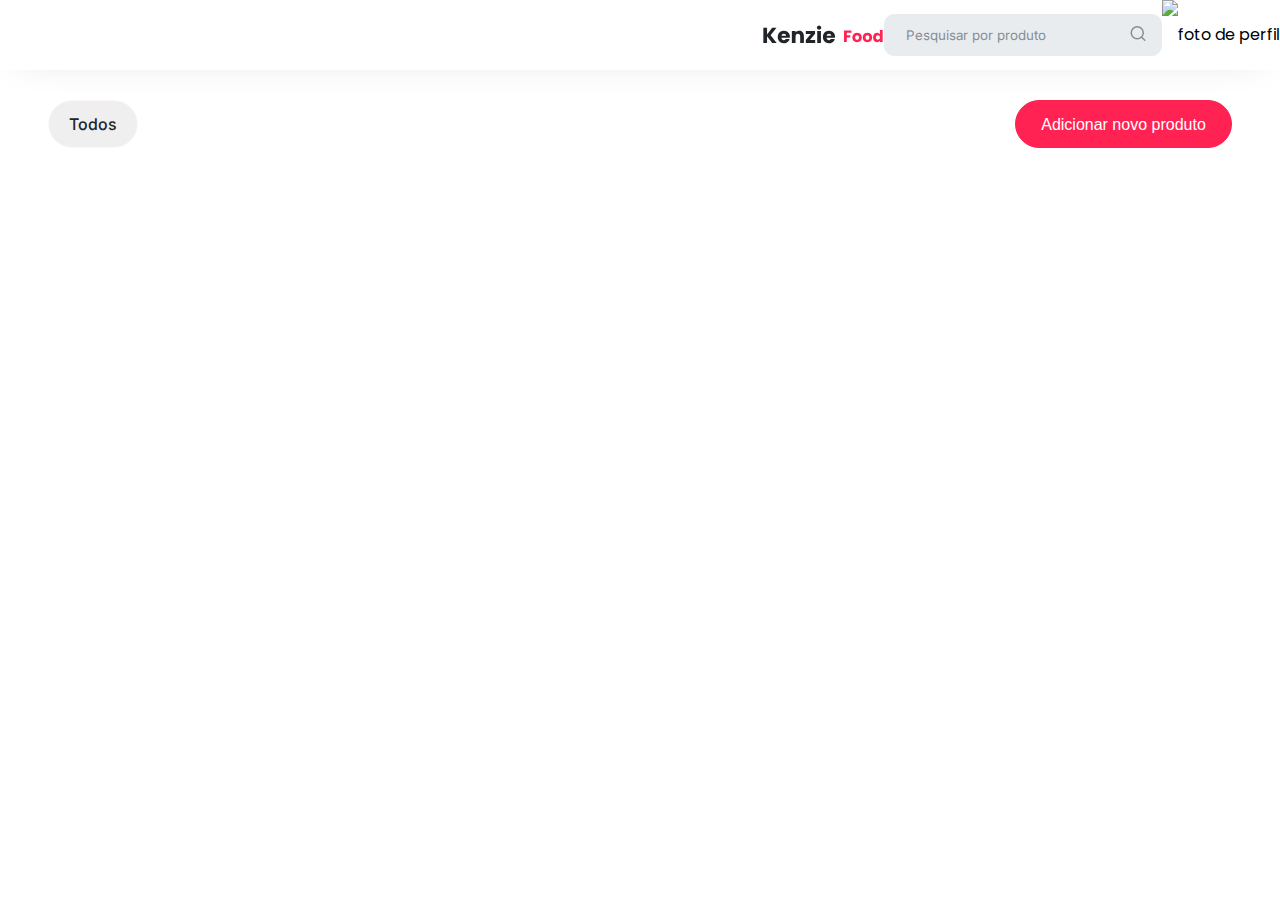
==== commit ab02c740: "Merge branch 'develop' of github.com:Kenzie-Academy-Brasil-Developers/api-kenziefood-m2-fferreiracan" ====
--- a/src/pages/admin.html
+++ b/src/pages/admin.html
@@ -83,6 +83,7 @@
             </section>
         </article>
     </main>
+
     <div class="modalEditarCarrinhoContainerOverlay modalEditarProdutoCarrinho--hide">
         <div class="modalEditarProdutoCarrinho">
             <div class="modalEditarProdutoCarrinho__cabecalho">
@@ -139,16 +140,17 @@
             </div>
         </div>
     </div>
-    <div class="notification-popup notification-popup--hide">
+
+    <div class="notification-popup notification-popup--hide" id="notificationPopup">
+
         <div class="notification-popup__cabecalho">
             <h2>Status</h2>
             <span>x</span>
         </div>
-        <div class="notification-popup__corpo">
-            <p>Produto adicionado com sucesso</p>
-        </div>
 
-        <div class="notification-popup__status notification-popup__status--bg-color"></div>
+        <div class="notification-popup__corpo"></div>
+
+        <div class="notification-popup__status"></div>
     </div>
 
     <script type="module" src="../controllers/admin/scriptAdmin.js"></script>
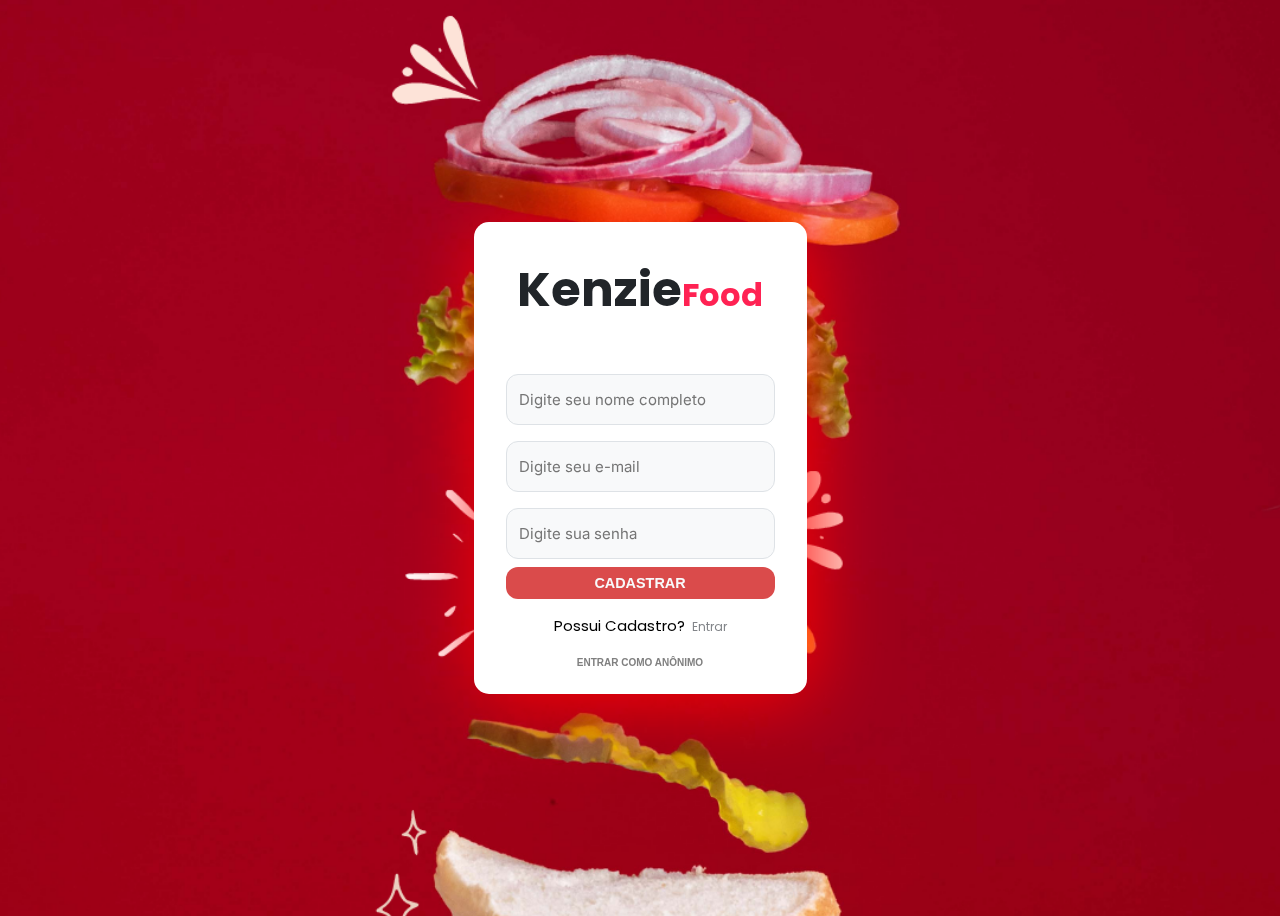
==== commit 6c73c788: "Revert "feat: agora é possível editar um produto ao clicar no seu botão de editar!"" ====
--- a/src/pages/admin.html
+++ b/src/pages/admin.html
@@ -13,30 +13,45 @@
 <body>
     <header>
         <section id="logoKenzieFood">
-            <svg width="122" height="33" viewBox="0 0 122 33" fill="none" xmlns="http://www.w3.org/2000/svg">
-                <path
-                    d="M10.1749 24L5.05492 17.2746V24H1.34508V8.77017H5.05492V15.4522L10.1315 8.77017H14.4922L8.59119 16.2332L14.7092 24H10.1749ZM27.8837 17.7519C27.8837 18.099 27.862 18.4606 27.8186 18.8366H19.4227C19.4806 19.5887 19.7192 20.1672 20.1386 20.5722C20.5725 20.9627 21.1005 21.158 21.7224 21.158C22.648 21.158 23.2916 20.7675 23.6532 19.9864H27.6017C27.3992 20.7819 27.0304 21.4979 26.4953 22.1342C25.9746 22.7706 25.3165 23.2696 24.521 23.6312C23.7255 23.9928 22.836 24.1736 21.8525 24.1736C20.6666 24.1736 19.6107 23.9205 18.6851 23.4142C17.7594 22.908 17.0363 22.1849 16.5156 21.2447C15.9949 20.3046 15.7346 19.2054 15.7346 17.9471C15.7346 16.6888 15.9877 15.5896 16.4939 14.6495C17.0146 13.7094 17.7377 12.9862 18.6634 12.48C19.589 11.9738 20.6521 11.7207 21.8525 11.7207C23.0241 11.7207 24.0654 11.9666 24.9766 12.4583C25.8878 12.9501 26.5965 13.6515 27.1027 14.5627C27.6234 15.4739 27.8837 16.5369 27.8837 17.7519ZM24.0871 16.7756C24.0871 16.1392 23.8702 15.633 23.4363 15.2569C23.0024 14.8809 22.46 14.6929 21.8092 14.6929C21.1872 14.6929 20.6593 14.8737 20.2254 15.2353C19.806 15.5968 19.5457 16.1103 19.4444 16.7756H24.0871ZM37.2171 11.7641C38.6345 11.7641 39.7627 12.2269 40.6015 13.1525C41.4549 14.0637 41.8815 15.322 41.8815 16.9275V24H38.1934V17.4264C38.1934 16.6165 37.9837 15.9873 37.5642 15.539C37.1448 15.0906 36.5807 14.8664 35.872 14.8664C35.1633 14.8664 34.5993 15.0906 34.1798 15.539C33.7604 15.9873 33.5507 16.6165 33.5507 17.4264V24H29.8409V11.8942H33.5507V13.4997C33.9267 12.9645 34.4329 12.5451 35.0693 12.2414C35.7057 11.9232 36.4216 11.7641 37.2171 11.7641ZM47.9307 20.941H53.1809V24H43.787V21.0495L48.8202 14.9532H43.8303V11.8942H53.0724V14.8447L47.9307 20.941ZM57.088 10.6359C56.4371 10.6359 55.902 10.4479 55.4825 10.0719C55.0776 9.68135 54.8751 9.20407 54.8751 8.64C54.8751 8.06147 55.0776 7.58418 55.4825 7.20813C55.902 6.81762 56.4371 6.62237 57.088 6.62237C57.7244 6.62237 58.245 6.81762 58.65 7.20813C59.0694 7.58418 59.2792 8.06147 59.2792 8.64C59.2792 9.20407 59.0694 9.68135 58.65 10.0719C58.245 10.4479 57.7244 10.6359 57.088 10.6359ZM58.932 11.8942V24H55.2222V11.8942H58.932ZM73.032 17.7519C73.032 18.099 73.0103 18.4606 72.967 18.8366H64.571C64.6289 19.5887 64.8675 20.1672 65.287 20.5722C65.7209 20.9627 66.2488 21.158 66.8707 21.158C67.7963 21.158 68.4399 20.7675 68.8015 19.9864H72.75C72.5475 20.7819 72.1787 21.4979 71.6436 22.1342C71.1229 22.7706 70.4648 23.2696 69.6693 23.6312C68.8738 23.9928 67.9844 24.1736 67.0009 24.1736C65.8149 24.1736 64.759 23.9205 63.8334 23.4142C62.9077 22.908 62.1846 22.1849 61.6639 21.2447C61.1432 20.3046 60.8829 19.2054 60.8829 17.9471C60.8829 16.6888 61.136 15.5896 61.6422 14.6495C62.1629 13.7094 62.8861 12.9862 63.8117 12.48C64.7374 11.9738 65.8004 11.7207 67.0009 11.7207C68.1724 11.7207 69.2137 11.9666 70.1249 12.4583C71.0361 12.9501 71.7448 13.6515 72.251 14.5627C72.7717 15.4739 73.032 16.5369 73.032 17.7519ZM69.2354 16.7756C69.2354 16.1392 69.0185 15.633 68.5846 15.2569C68.1507 14.8809 67.6083 14.6929 66.9575 14.6929C66.3355 14.6929 65.8076 14.8737 65.3737 15.2353C64.9543 15.5968 64.694 16.1103 64.5927 16.7756H69.2354Z"
-                    fill="#212529" />
-                <path
-                    d="M89.4447 11.5776V13.8068H84.7912V16.2149H88.2732V18.379H84.7912V23H82.0088V11.5776H89.4447ZM95.04 23.1302C94.1505 23.1302 93.3478 22.9403 92.6319 22.5607C91.9268 22.181 91.3681 21.6386 90.9559 20.9336C90.5546 20.2285 90.3539 19.4041 90.3539 18.4603C90.3539 17.5275 90.56 16.7085 90.9722 16.0034C91.3844 15.2875 91.9485 14.7397 92.6644 14.36C93.3803 13.9803 94.1831 13.7905 95.0725 13.7905C95.962 13.7905 96.7647 13.9803 97.4807 14.36C98.1966 14.7397 98.7607 15.2875 99.1729 16.0034C99.5851 16.7085 99.7912 17.5275 99.7912 18.4603C99.7912 19.3932 99.5797 20.2176 99.1566 20.9336C98.7444 21.6386 98.1749 22.181 97.4481 22.5607C96.7322 22.9403 95.9295 23.1302 95.04 23.1302ZM95.04 20.722C95.5715 20.722 96.0217 20.5268 96.3905 20.1363C96.7702 19.7458 96.96 19.1871 96.96 18.4603C96.96 17.7336 96.7756 17.1749 96.4068 16.7844C96.0488 16.3939 95.6041 16.1986 95.0725 16.1986C94.5302 16.1986 94.08 16.3939 93.722 16.7844C93.3641 17.1641 93.1851 17.7227 93.1851 18.4603C93.1851 19.1871 93.3586 19.7458 93.7058 20.1363C94.0637 20.5268 94.5085 20.722 95.04 20.722ZM105.4 23.1302C104.511 23.1302 103.708 22.9403 102.992 22.5607C102.287 22.181 101.728 21.6386 101.316 20.9336C100.915 20.2285 100.714 19.4041 100.714 18.4603C100.714 17.5275 100.92 16.7085 101.332 16.0034C101.745 15.2875 102.309 14.7397 103.025 14.36C103.741 13.9803 104.543 13.7905 105.433 13.7905C106.322 13.7905 107.125 13.9803 107.841 14.36C108.557 14.7397 109.121 15.2875 109.533 16.0034C109.945 16.7085 110.151 17.5275 110.151 18.4603C110.151 19.3932 109.94 20.2176 109.517 20.9336C109.105 21.6386 108.535 22.181 107.808 22.5607C107.092 22.9403 106.29 23.1302 105.4 23.1302ZM105.4 20.722C105.932 20.722 106.382 20.5268 106.751 20.1363C107.13 19.7458 107.32 19.1871 107.32 18.4603C107.32 17.7336 107.136 17.1749 106.767 16.7844C106.409 16.3939 105.964 16.1986 105.433 16.1986C104.89 16.1986 104.44 16.3939 104.082 16.7844C103.724 17.1641 103.545 17.7227 103.545 18.4603C103.545 19.1871 103.719 19.7458 104.066 20.1363C104.424 20.5268 104.869 20.722 105.4 20.722ZM111.074 18.4441C111.074 17.5112 111.248 16.6922 111.595 15.9871C111.953 15.282 112.436 14.7397 113.043 14.36C113.651 13.9803 114.328 13.7905 115.077 13.7905C115.674 13.7905 116.216 13.9153 116.704 14.1647C117.203 14.4142 117.594 14.7505 117.876 15.1736V10.9593H120.658V23H117.876V21.6983C117.615 22.1322 117.241 22.4793 116.753 22.7397C116.276 23 115.717 23.1302 115.077 23.1302C114.328 23.1302 113.651 22.9403 113.043 22.5607C112.436 22.1702 111.953 21.6224 111.595 20.9173C111.248 20.2014 111.074 19.3769 111.074 18.4441ZM117.876 18.4603C117.876 17.7661 117.68 17.2183 117.29 16.8169C116.91 16.4156 116.444 16.2149 115.891 16.2149C115.337 16.2149 114.865 16.4156 114.475 16.8169C114.095 17.2075 113.905 17.7498 113.905 18.4441C113.905 19.1383 114.095 19.6915 114.475 20.1037C114.865 20.5051 115.337 20.7058 115.891 20.7058C116.444 20.7058 116.91 20.5051 117.29 20.1037C117.68 19.7024 117.876 19.1546 117.876 18.4603Z"
-                    fill="#FF2253" />
-            </svg>
+            <a href="../../index.html">
+                <svg width="122" height="33" viewBox="0 0 122 33" fill="none" xmlns="http://www.w3.org/2000/svg">
+                    <path
+                        d="M10.1749 24L5.05492 17.2746V24H1.34508V8.77017H5.05492V15.4522L10.1315 8.77017H14.4922L8.59119 16.2332L14.7092 24H10.1749ZM27.8837 17.7519C27.8837 18.099 27.862 18.4606 27.8186 18.8366H19.4227C19.4806 19.5887 19.7192 20.1672 20.1386 20.5722C20.5725 20.9627 21.1005 21.158 21.7224 21.158C22.648 21.158 23.2916 20.7675 23.6532 19.9864H27.6017C27.3992 20.7819 27.0304 21.4979 26.4953 22.1342C25.9746 22.7706 25.3165 23.2696 24.521 23.6312C23.7255 23.9928 22.836 24.1736 21.8525 24.1736C20.6666 24.1736 19.6107 23.9205 18.6851 23.4142C17.7594 22.908 17.0363 22.1849 16.5156 21.2447C15.9949 20.3046 15.7346 19.2054 15.7346 17.9471C15.7346 16.6888 15.9877 15.5896 16.4939 14.6495C17.0146 13.7094 17.7377 12.9862 18.6634 12.48C19.589 11.9738 20.6521 11.7207 21.8525 11.7207C23.0241 11.7207 24.0654 11.9666 24.9766 12.4583C25.8878 12.9501 26.5965 13.6515 27.1027 14.5627C27.6234 15.4739 27.8837 16.5369 27.8837 17.7519ZM24.0871 16.7756C24.0871 16.1392 23.8702 15.633 23.4363 15.2569C23.0024 14.8809 22.46 14.6929 21.8092 14.6929C21.1872 14.6929 20.6593 14.8737 20.2254 15.2353C19.806 15.5968 19.5457 16.1103 19.4444 16.7756H24.0871ZM37.2171 11.7641C38.6345 11.7641 39.7627 12.2269 40.6015 13.1525C41.4549 14.0637 41.8815 15.322 41.8815 16.9275V24H38.1934V17.4264C38.1934 16.6165 37.9837 15.9873 37.5642 15.539C37.1448 15.0906 36.5807 14.8664 35.872 14.8664C35.1633 14.8664 34.5993 15.0906 34.1798 15.539C33.7604 15.9873 33.5507 16.6165 33.5507 17.4264V24H29.8409V11.8942H33.5507V13.4997C33.9267 12.9645 34.4329 12.5451 35.0693 12.2414C35.7057 11.9232 36.4216 11.7641 37.2171 11.7641ZM47.9307 20.941H53.1809V24H43.787V21.0495L48.8202 14.9532H43.8303V11.8942H53.0724V14.8447L47.9307 20.941ZM57.088 10.6359C56.4371 10.6359 55.902 10.4479 55.4825 10.0719C55.0776 9.68135 54.8751 9.20407 54.8751 8.64C54.8751 8.06147 55.0776 7.58418 55.4825 7.20813C55.902 6.81762 56.4371 6.62237 57.088 6.62237C57.7244 6.62237 58.245 6.81762 58.65 7.20813C59.0694 7.58418 59.2792 8.06147 59.2792 8.64C59.2792 9.20407 59.0694 9.68135 58.65 10.0719C58.245 10.4479 57.7244 10.6359 57.088 10.6359ZM58.932 11.8942V24H55.2222V11.8942H58.932ZM73.032 17.7519C73.032 18.099 73.0103 18.4606 72.967 18.8366H64.571C64.6289 19.5887 64.8675 20.1672 65.287 20.5722C65.7209 20.9627 66.2488 21.158 66.8707 21.158C67.7963 21.158 68.4399 20.7675 68.8015 19.9864H72.75C72.5475 20.7819 72.1787 21.4979 71.6436 22.1342C71.1229 22.7706 70.4648 23.2696 69.6693 23.6312C68.8738 23.9928 67.9844 24.1736 67.0009 24.1736C65.8149 24.1736 64.759 23.9205 63.8334 23.4142C62.9077 22.908 62.1846 22.1849 61.6639 21.2447C61.1432 20.3046 60.8829 19.2054 60.8829 17.9471C60.8829 16.6888 61.136 15.5896 61.6422 14.6495C62.1629 13.7094 62.8861 12.9862 63.8117 12.48C64.7374 11.9738 65.8004 11.7207 67.0009 11.7207C68.1724 11.7207 69.2137 11.9666 70.1249 12.4583C71.0361 12.9501 71.7448 13.6515 72.251 14.5627C72.7717 15.4739 73.032 16.5369 73.032 17.7519ZM69.2354 16.7756C69.2354 16.1392 69.0185 15.633 68.5846 15.2569C68.1507 14.8809 67.6083 14.6929 66.9575 14.6929C66.3355 14.6929 65.8076 14.8737 65.3737 15.2353C64.9543 15.5968 64.694 16.1103 64.5927 16.7756H69.2354Z"
+                        fill="#212529" />
+                    <path
+                        d="M89.4447 11.5776V13.8068H84.7912V16.2149H88.2732V18.379H84.7912V23H82.0088V11.5776H89.4447ZM95.04 23.1302C94.1505 23.1302 93.3478 22.9403 92.6319 22.5607C91.9268 22.181 91.3681 21.6386 90.9559 20.9336C90.5546 20.2285 90.3539 19.4041 90.3539 18.4603C90.3539 17.5275 90.56 16.7085 90.9722 16.0034C91.3844 15.2875 91.9485 14.7397 92.6644 14.36C93.3803 13.9803 94.1831 13.7905 95.0725 13.7905C95.962 13.7905 96.7647 13.9803 97.4807 14.36C98.1966 14.7397 98.7607 15.2875 99.1729 16.0034C99.5851 16.7085 99.7912 17.5275 99.7912 18.4603C99.7912 19.3932 99.5797 20.2176 99.1566 20.9336C98.7444 21.6386 98.1749 22.181 97.4481 22.5607C96.7322 22.9403 95.9295 23.1302 95.04 23.1302ZM95.04 20.722C95.5715 20.722 96.0217 20.5268 96.3905 20.1363C96.7702 19.7458 96.96 19.1871 96.96 18.4603C96.96 17.7336 96.7756 17.1749 96.4068 16.7844C96.0488 16.3939 95.6041 16.1986 95.0725 16.1986C94.5302 16.1986 94.08 16.3939 93.722 16.7844C93.3641 17.1641 93.1851 17.7227 93.1851 18.4603C93.1851 19.1871 93.3586 19.7458 93.7058 20.1363C94.0637 20.5268 94.5085 20.722 95.04 20.722ZM105.4 23.1302C104.511 23.1302 103.708 22.9403 102.992 22.5607C102.287 22.181 101.728 21.6386 101.316 20.9336C100.915 20.2285 100.714 19.4041 100.714 18.4603C100.714 17.5275 100.92 16.7085 101.332 16.0034C101.745 15.2875 102.309 14.7397 103.025 14.36C103.741 13.9803 104.543 13.7905 105.433 13.7905C106.322 13.7905 107.125 13.9803 107.841 14.36C108.557 14.7397 109.121 15.2875 109.533 16.0034C109.945 16.7085 110.151 17.5275 110.151 18.4603C110.151 19.3932 109.94 20.2176 109.517 20.9336C109.105 21.6386 108.535 22.181 107.808 22.5607C107.092 22.9403 106.29 23.1302 105.4 23.1302ZM105.4 20.722C105.932 20.722 106.382 20.5268 106.751 20.1363C107.13 19.7458 107.32 19.1871 107.32 18.4603C107.32 17.7336 107.136 17.1749 106.767 16.7844C106.409 16.3939 105.964 16.1986 105.433 16.1986C104.89 16.1986 104.44 16.3939 104.082 16.7844C103.724 17.1641 103.545 17.7227 103.545 18.4603C103.545 19.1871 103.719 19.7458 104.066 20.1363C104.424 20.5268 104.869 20.722 105.4 20.722ZM111.074 18.4441C111.074 17.5112 111.248 16.6922 111.595 15.9871C111.953 15.282 112.436 14.7397 113.043 14.36C113.651 13.9803 114.328 13.7905 115.077 13.7905C115.674 13.7905 116.216 13.9153 116.704 14.1647C117.203 14.4142 117.594 14.7505 117.876 15.1736V10.9593H120.658V23H117.876V21.6983C117.615 22.1322 117.241 22.4793 116.753 22.7397C116.276 23 115.717 23.1302 115.077 23.1302C114.328 23.1302 113.651 22.9403 113.043 22.5607C112.436 22.1702 111.953 21.6224 111.595 20.9173C111.248 20.2014 111.074 19.3769 111.074 18.4441ZM117.876 18.4603C117.876 17.7661 117.68 17.2183 117.29 16.8169C116.91 16.4156 116.444 16.2149 115.891 16.2149C115.337 16.2149 114.865 16.4156 114.475 16.8169C114.095 17.2075 113.905 17.7498 113.905 18.4441C113.905 19.1383 114.095 19.6915 114.475 20.1037C114.865 20.5051 115.337 20.7058 115.891 20.7058C116.444 20.7058 116.91 20.5051 117.29 20.1037C117.68 19.7024 117.876 19.1546 117.876 18.4603Z"
+                        fill="#FF2253" />
+                </svg>
+            </a>
         </section>
-        <section id="barraDePesquisa">
-            <input type="text" name="pesquisa" id="pesquisa" placeholder="Pesquisar por produto">
-            <button id="botaoPesquisar">
-                <svg width="18" height="19" viewBox="0 0 18 19" fill="none" xmlns="http://www.w3.org/2000/svg">
-                    <path
-                        d="M8.25 14.75C11.5637 14.75 14.25 12.0637 14.25 8.75C14.25 5.43629 11.5637 2.75 8.25 2.75C4.93629 2.75 2.25 5.43629 2.25 8.75C2.25 12.0637 4.93629 14.75 8.25 14.75Z"
-                        stroke="#868E96" stroke-width="1.5" stroke-linecap="round" stroke-linejoin="round" />
-                    <path d="M15.7503 16.2499L12.4878 12.9874" stroke="#868E96" stroke-width="1.5"
-                        stroke-linecap="round" stroke-linejoin="round" />
-                </svg>
-            </button>
-        </section>
-        <section>
-            <img src="" alt="foto de perfil" srcset="" id="fotoPerfil">
-        </section>
+        <div id="pesquisaFotoPerfil">
+            <section id="barraDePesquisa">
+                <input type="text" name="pesquisa" id="pesquisa" placeholder="Pesquisar por produto">
+                <button id="botaoPesquisar">
+                    <svg width="18" height="19" viewBox="0 0 18 19" fill="none" xmlns="http://www.w3.org/2000/svg">
+                        <path
+                            d="M8.25 14.75C11.5637 14.75 14.25 12.0637 14.25 8.75C14.25 5.43629 11.5637 2.75 8.25 2.75C4.93629 2.75 2.25 5.43629 2.25 8.75C2.25 12.0637 4.93629 14.75 8.25 14.75Z"
+                            stroke="#868E96" stroke-width="1.5" stroke-linecap="round" stroke-linejoin="round" />
+                        <path d="M15.7503 16.2499L12.4878 12.9874" stroke="#868E96" stroke-width="1.5"
+                            stroke-linecap="round" stroke-linejoin="round" />
+                    </svg>
+                </button>
+            </section>
+            <section id="fotoPerfilDireita">
+                <svg width="36" height="36" viewBox="0 0 36 36" fill="none" xmlns="http://www.w3.org/2000/svg">
+                    <g clip-path="url(#clip0_1636_4066)">
+                    <rect width="36" height="36" rx="18" fill="#C4C4C4"/>
+                    <ellipse cx="18.0001" cy="33.4285" rx="16.2857" ry="8.57143" fill="#E9ECEF"/>
+                    <path d="M17.9999 20.5714C19.8934 20.5714 21.4284 19.0364 21.4284 17.1428C21.4284 15.2493 19.8934 13.7142 17.9999 13.7142C16.1063 13.7142 14.5713 15.2493 14.5713 17.1428C14.5713 19.0364 16.1063 20.5714 17.9999 20.5714Z" fill="#E9ECEF" stroke="#E9ECEF" stroke-width="1.85715" stroke-linecap="round" stroke-linejoin="round"/>
+                    </g>
+                    <defs>
+                    <clipPath id="clip0_1636_4066">
+                    <rect width="36" height="36" rx="18" fill="white"/>
+                    </clipPath>
+                    </defs>
+                    </svg>
+            </section>
+        </div>
     </header>
     <main>
         <article id="vitrinePrincipal">
--- a/src/style/styleAdmin.css
+++ b/src/style/styleAdmin.css
@@ -9,11 +9,11 @@
 /* HEADER */
 header {
     width: 100%;
-    line-height: 70px;
+    height: 80px;
     display: flex;
     flex-direction: row;
-    justify-content: flex-end;
-    box-shadow: 0px 0px 40px -20px rgba(0, 0, 0, 0.25);
+    justify-content: space-between;
+    box-shadow: 0px 0px 40px -20px rgb(0 0 0 / 25%);
     margin-bottom: 30px;
     align-items: center;
 }
@@ -805,3 +805,17 @@
     height: 8px;
     border-radius: 0px 0px 8px 8px
 }
+#pesquisaFotoPerfil{
+    display: flex;
+    align-items: center;
+}
+
+#fotoPerfilDireita{
+    display: flex;
+    align-items: center;
+    margin: 0 48px 0 20px;
+}
+
+#logoKenzieFood{
+    margin: 0 48px;
+}